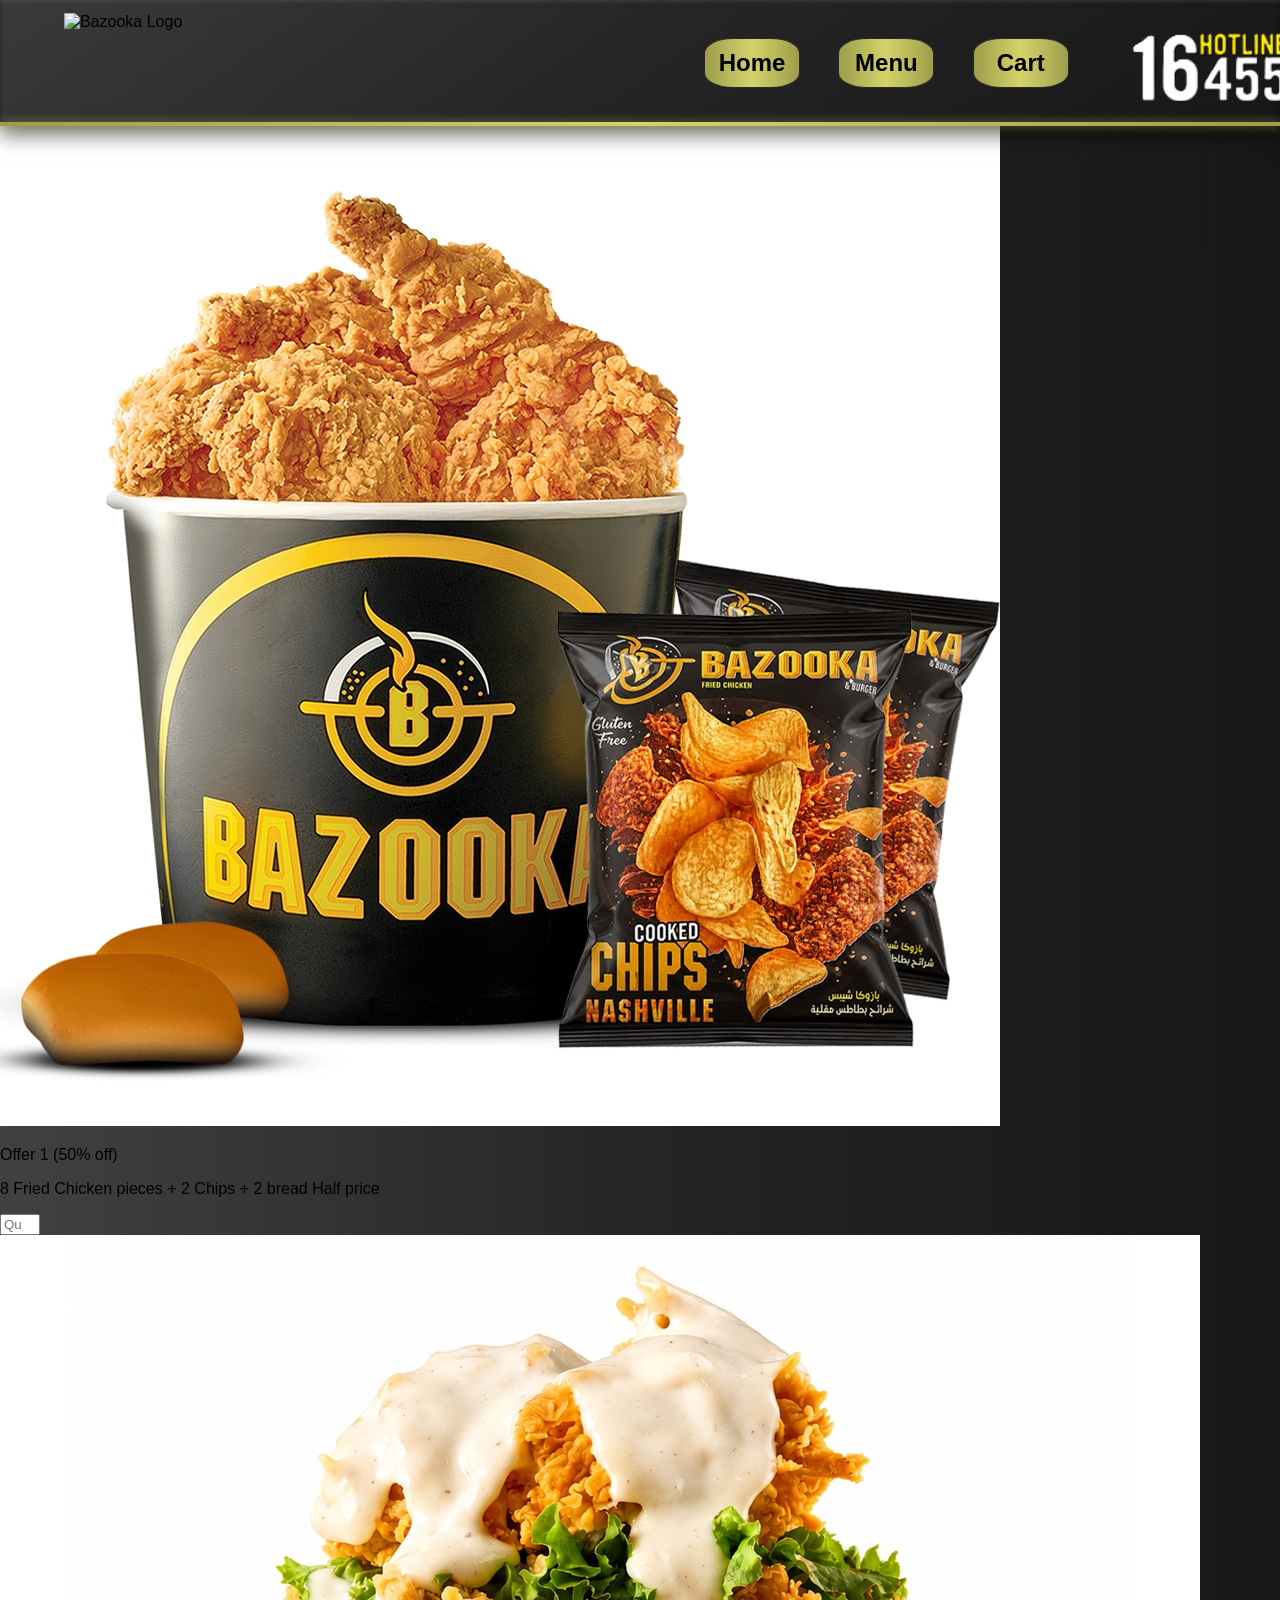
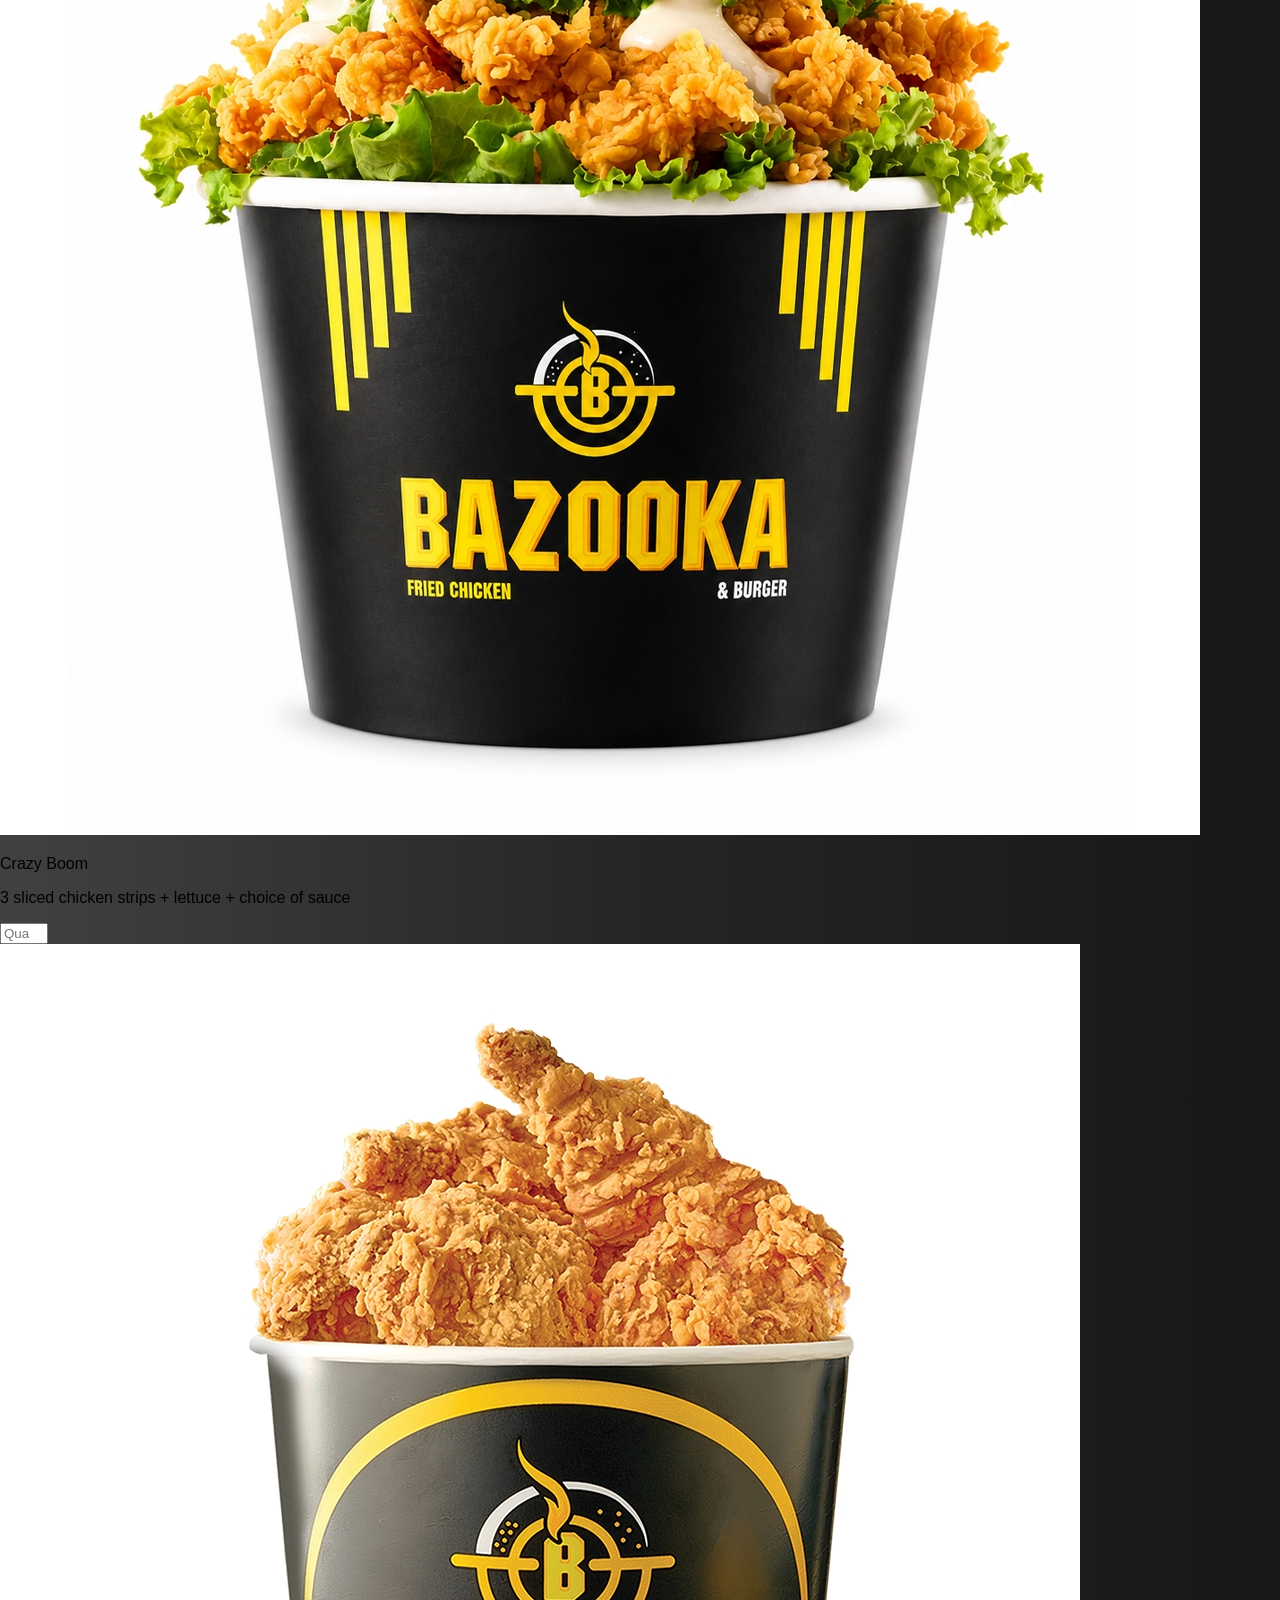
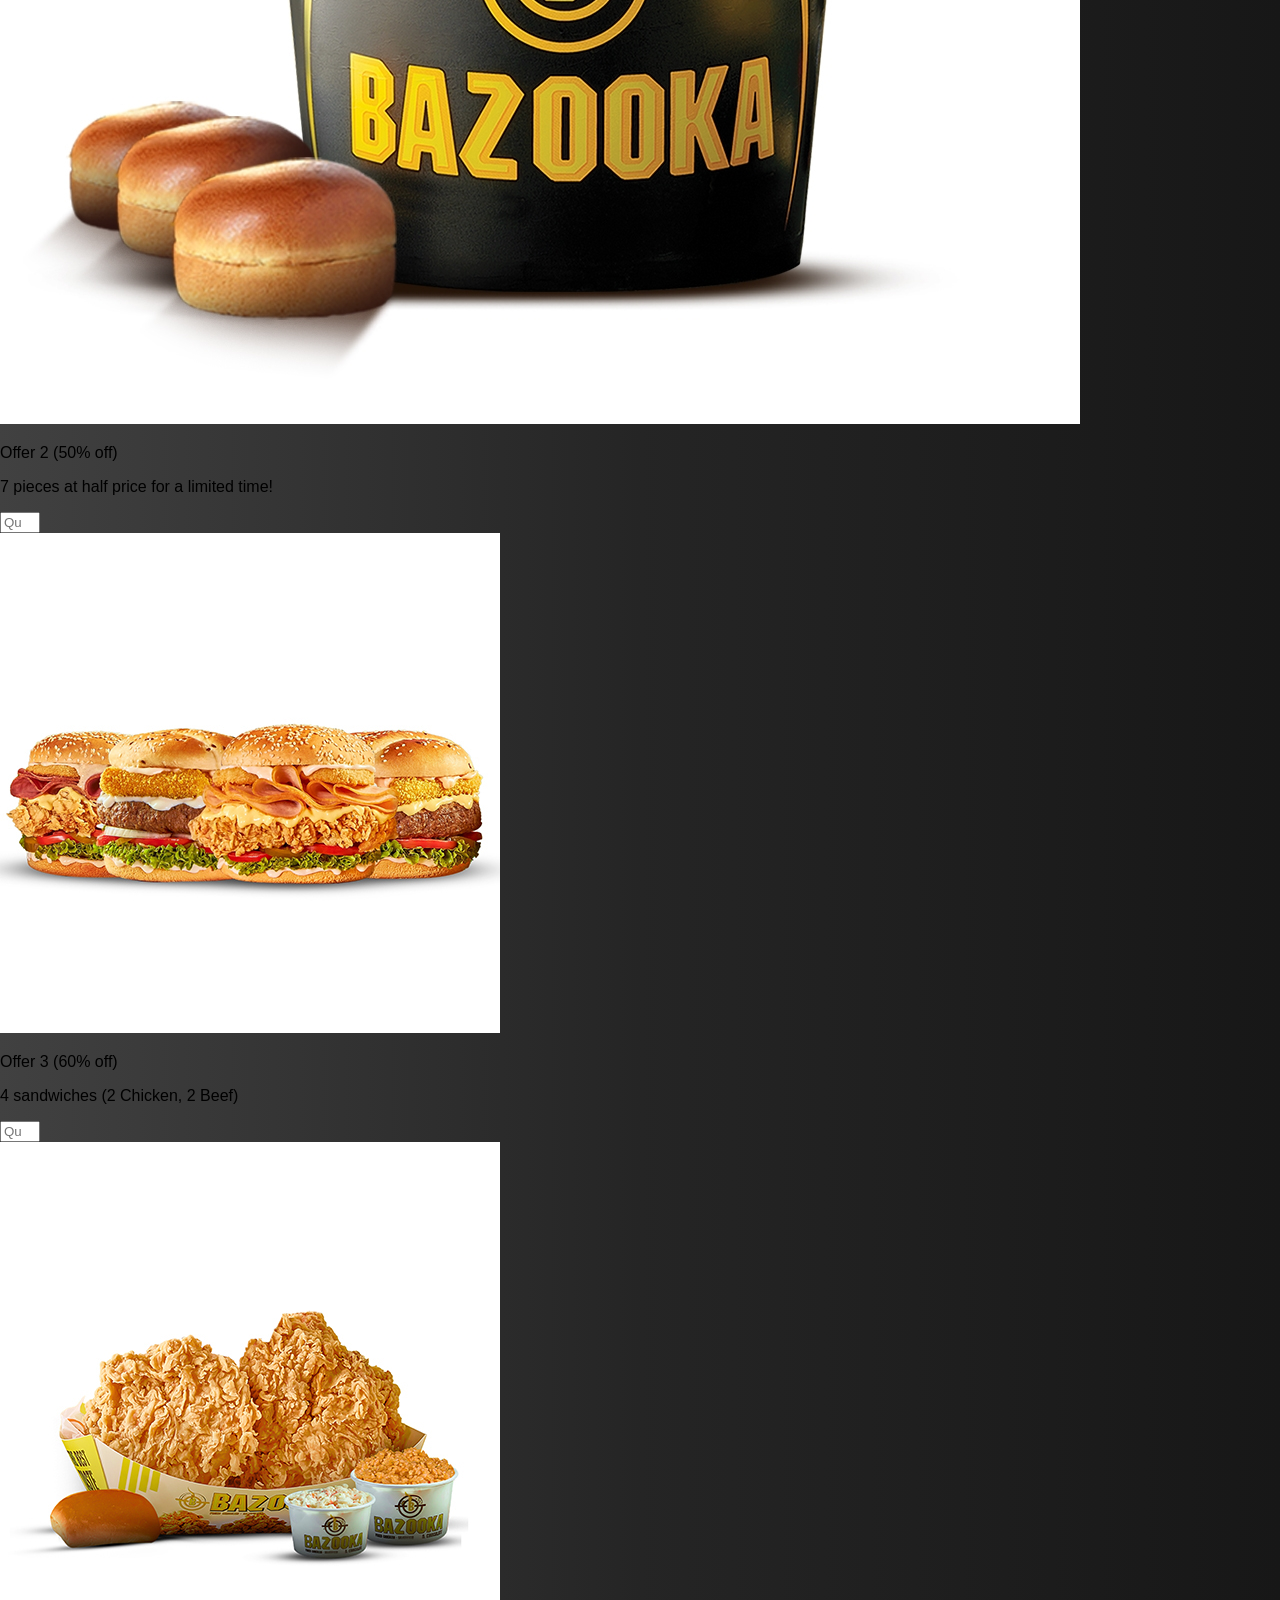
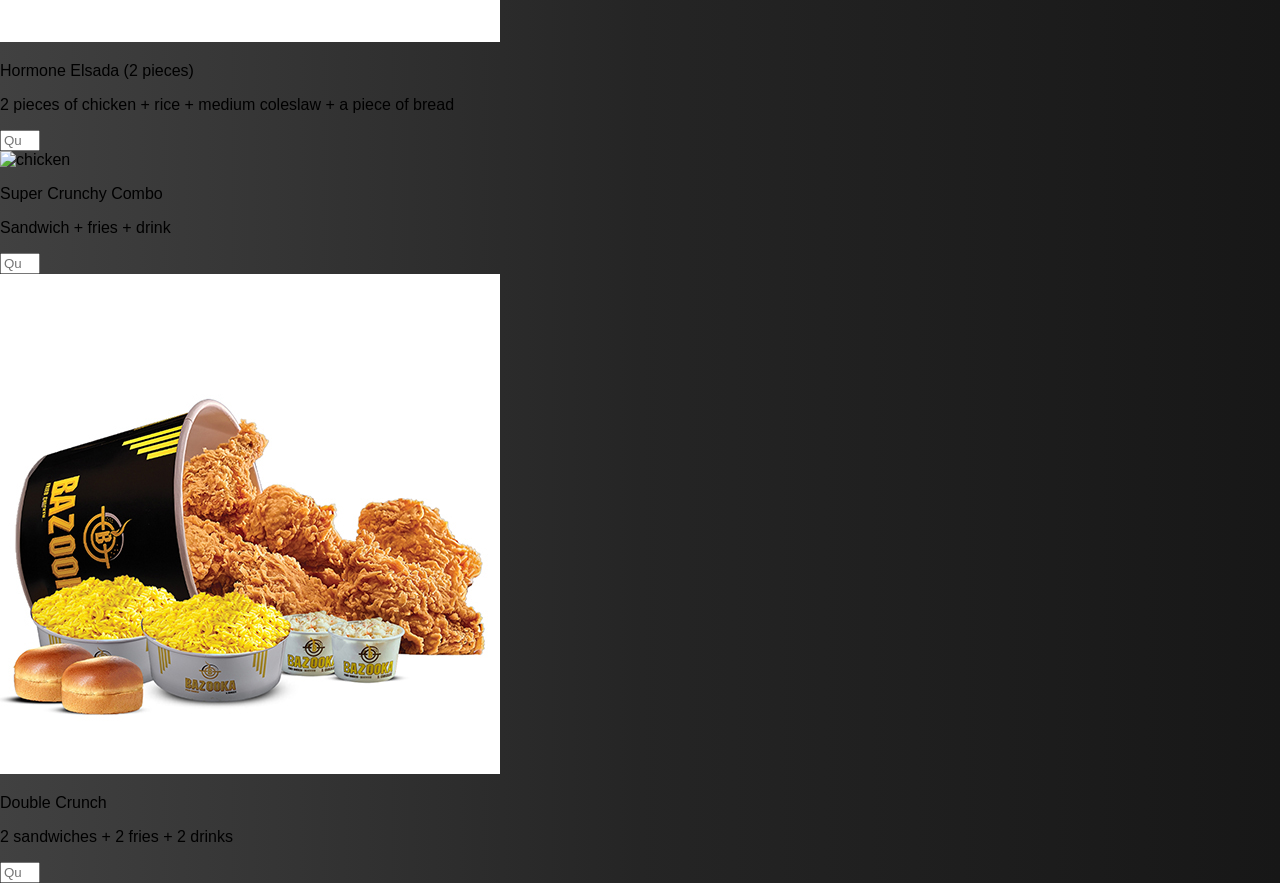
==== menu.html @ f692f999 "making the menu page" ====
<!DOCTYPE html>
<html lang="en">
<head>
    <meta charset="UTF-8">
    <meta name="viewport" content="width=device-width, initial-scale=1.0">
    <title>Bazooka Menu</title>
    <link rel="stylesheet" href="menu.css">
    <link rel="icon" href="https://www.bazookaegy.com/public/uploads/resturantes/s_1718142990908701.png">
</head>
<body>
    <header>
        <img src="https://www.bazookaegy.com/public/uploads/resturantes/s_1696848769358054.png" class="logo" alt="Bazooka Logo">
        <div class="nav-links">
            <button class="nav-button" onclick="window.location.href='index.html'">Home</button>
            <button class="nav-button" onclick="window.open('menu.html', '_blank')">Menu</button>
            <button class="nav-button">Cart</button>
            <img src="assets/hotline.png" class="cart-icon" alt="Cart Icon" class="hotline">
        </div>
    </header>
    <form action="">
        <div>
        <div class="card1">
            <img src="assets/meal 1.jpeg" alt="chicken" class="img1">
            <div class="text1">
                <p>Offer 1 (50% off)</p>
                <p class="p1">8 Fried Chicken pieces + 2 Chips + 2 bread Half price</p>
                <input type="number" placeholder="Quantity" min="0" max="5" class="input1">
            </div>
        </div>
        <div class="card2">
            <img src="assets/meal 2.jpeg" alt="chicken" class="img2">
            <div class="text2">
                <p>Crazy Boom</p>
                <p class="p2">3 sliced ​​chicken strips + lettuce + choice of sauce</p>
                <input type="number" placeholder="Quantity" min="0" max="10" class="input2">
            </div>
        </div>
        <div class="card3">
            <img src="assets/meal 3.jpeg" alt="chicken" class="img3">
            <div class="text3">
                <p>Offer 2 (50% off)</p>
                <p class="p3">7 pieces at half price for a limited time!</p>
                <input type="number" placeholder="Quantity" min="0" max="5" class="input3">
            </div>
        </div>
        <div class="card4">
            <img src="assets/meal4.jpg" alt="chicken" class="img4">
            <div class="text4">
                <p>Offer 3 (60% off)</p>
                <p class="p4">4 sandwiches (2 Chicken, 2 Beef)</p>
                <input type="number" placeholder="Quantity" min="0" max="5" class="input4">
            </div>
        </div>
        <div class="card5">
            <img src="assets/meal5.jpg" alt="chicken" class="img5">
            <div class="text5">
                <p>Hormone Elsada (2 pieces)</p>
                <p class="p5">2 pieces of chicken + rice + medium coleslaw + a piece of bread</p>
                <input type="number" placeholder="Quantity" min="0" max="5" class="input5">
            </div>
        </div>
        <div class="card6">
            <img src="assets/meal6.jpg" alt="chicken" class="img6">
            <div class="text6">
                <p>Super Crunchy Combo</p>
                <p class="p6">Sandwich + fries + drink</p>
                <input type="number" placeholder="Quantity" min="0" max="5" class="input6">
            </div>
        </div>
        <div class="card7">
            <img src="assets/meal7.jpeg" alt="chicken" class="img7">
            <div class="text7">
                <p>Double Crunch</p>
                <p class="p7">2 sandwiches + 2 fries + 2 drinks</p>
                <input type="number" placeholder="Quantity" min="0" max="5" class="input7">
            </div>
        </div>
        <div class="card8"></div>
        <div class="card9"></div>
        <div class="card10"></div>
    </div>
    </form>
</body>
</html>
---- menu.css ----
html, body{
    margin: 0;
    background: linear-gradient(90deg,#414141,#252525,#171717);
    height: 100%;
    font-family: "Chess Sans", sans-serif;
}

header {
    position: relative;
    display: flex;
    align-items: center;
    height: 14vh;
    width: 100%;
    background: linear-gradient(145deg,#3a3a3a,#252525,#171717);
    box-shadow: 0 8px 20px rgba(0, 0, 0, 0.6), inset 0 2px 2px rgba(255, 255, 255, 0.08), inset 0 -3px 4px rgba(0, 0, 0, 0.5);
}

header::after {
    content: "";
    position: absolute;
    bottom: 0;
    left: 0;
    width: 100%;
    height: 4px;
    background: linear-gradient(90deg,#9e9d4b,#d4d36a,#9e9d4b);
    box-shadow: 0 0 10px rgba(158, 157, 75, 0.8);
}

.nav-links{
    display: flex;
    padding-right: 30%;
    gap: 20%;
    margin-left: auto; 
    height: 80%;
    width: 15%;
}

.logo{
    padding-left: 5%;
    height: 80%;
    width: 20%;
}

.nav-button{
    background: linear-gradient(90deg,#9e9d4b,#d4d36a,#9e9d4b);
    color: rgb(0, 0, 0);
    border: 1px solid #2a2a2a;
    cursor: pointer;
    font-size: 150%;
    border-radius: 30%;
    flex: none;
    height: 50%;
    width: 50%;
    align-self: center;
    font-size: 1.5rem;
    font-weight: bold;
}

.nav-button:active{
    background: linear-gradient(90deg,#5f5e2f,#888743,#9e9d4b);
}

.hotline{
    height: 50%;
    width: 10%;
    align-self: center;
}
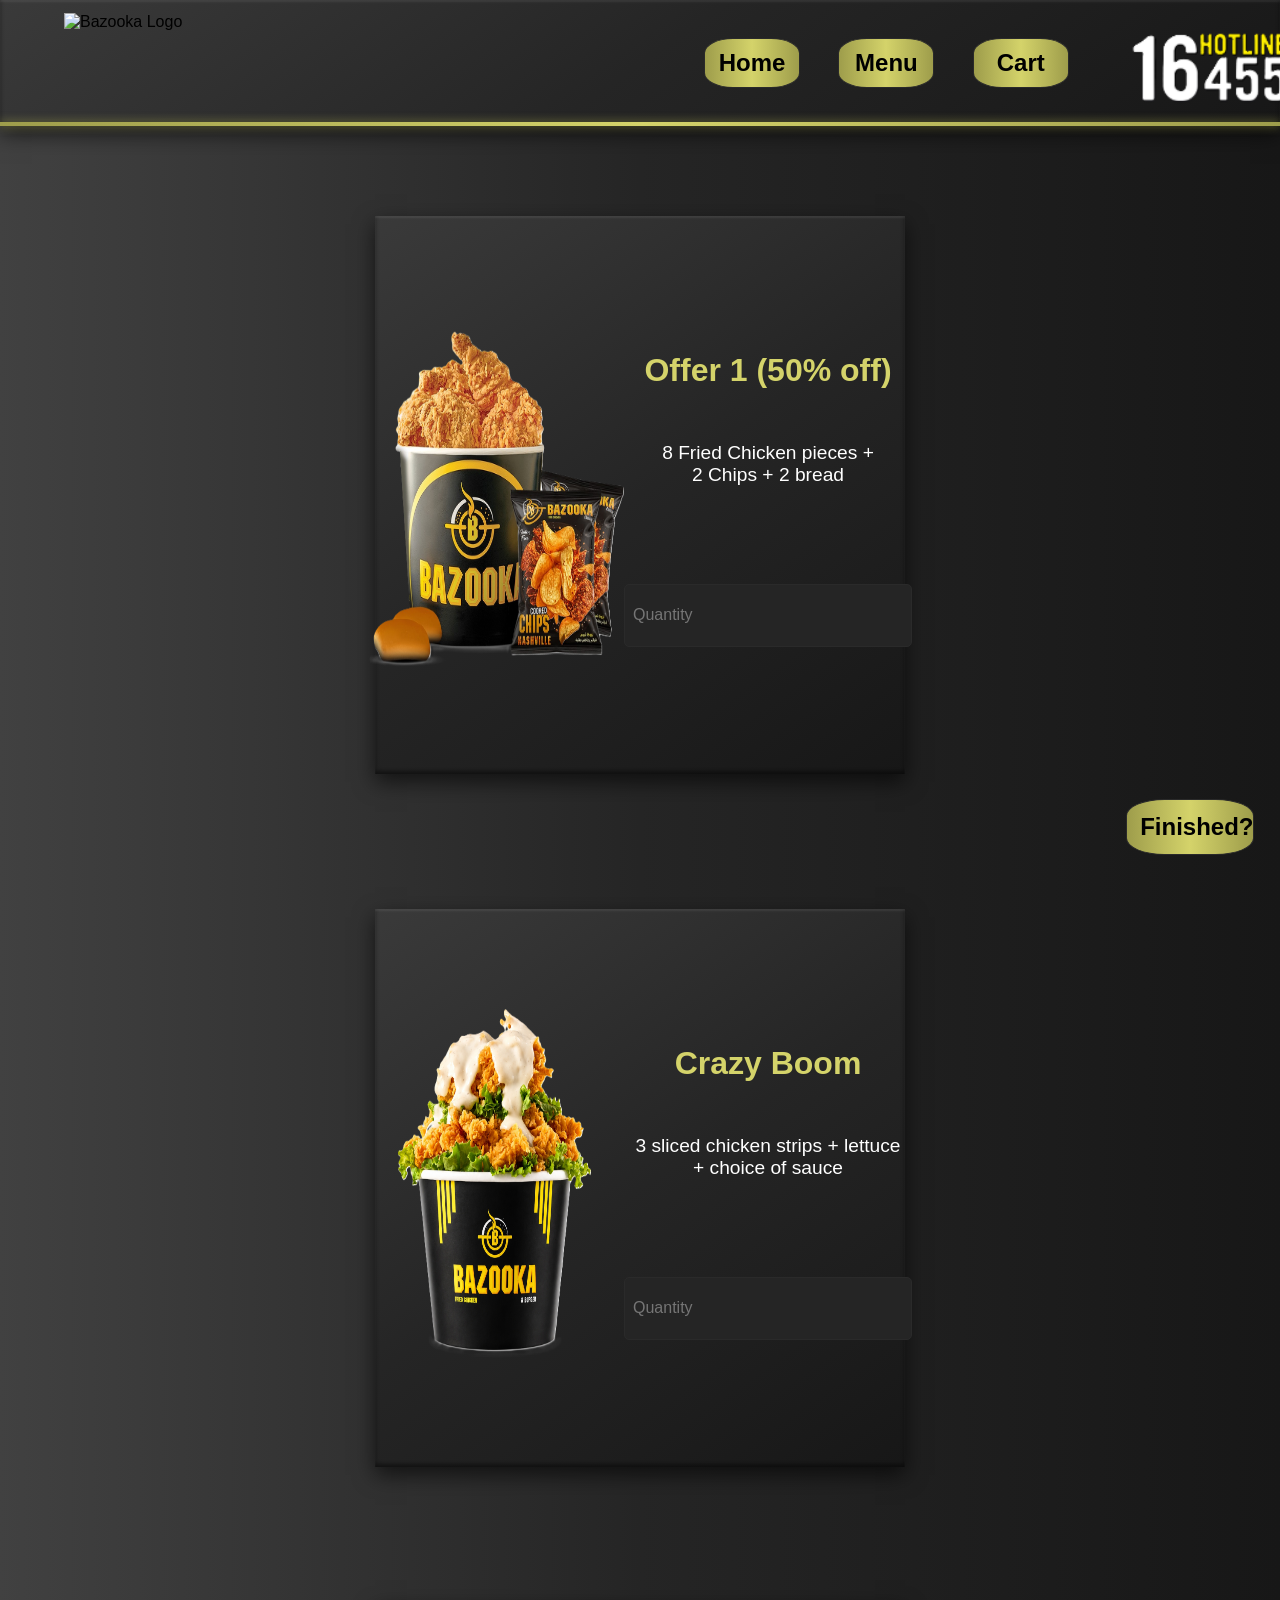
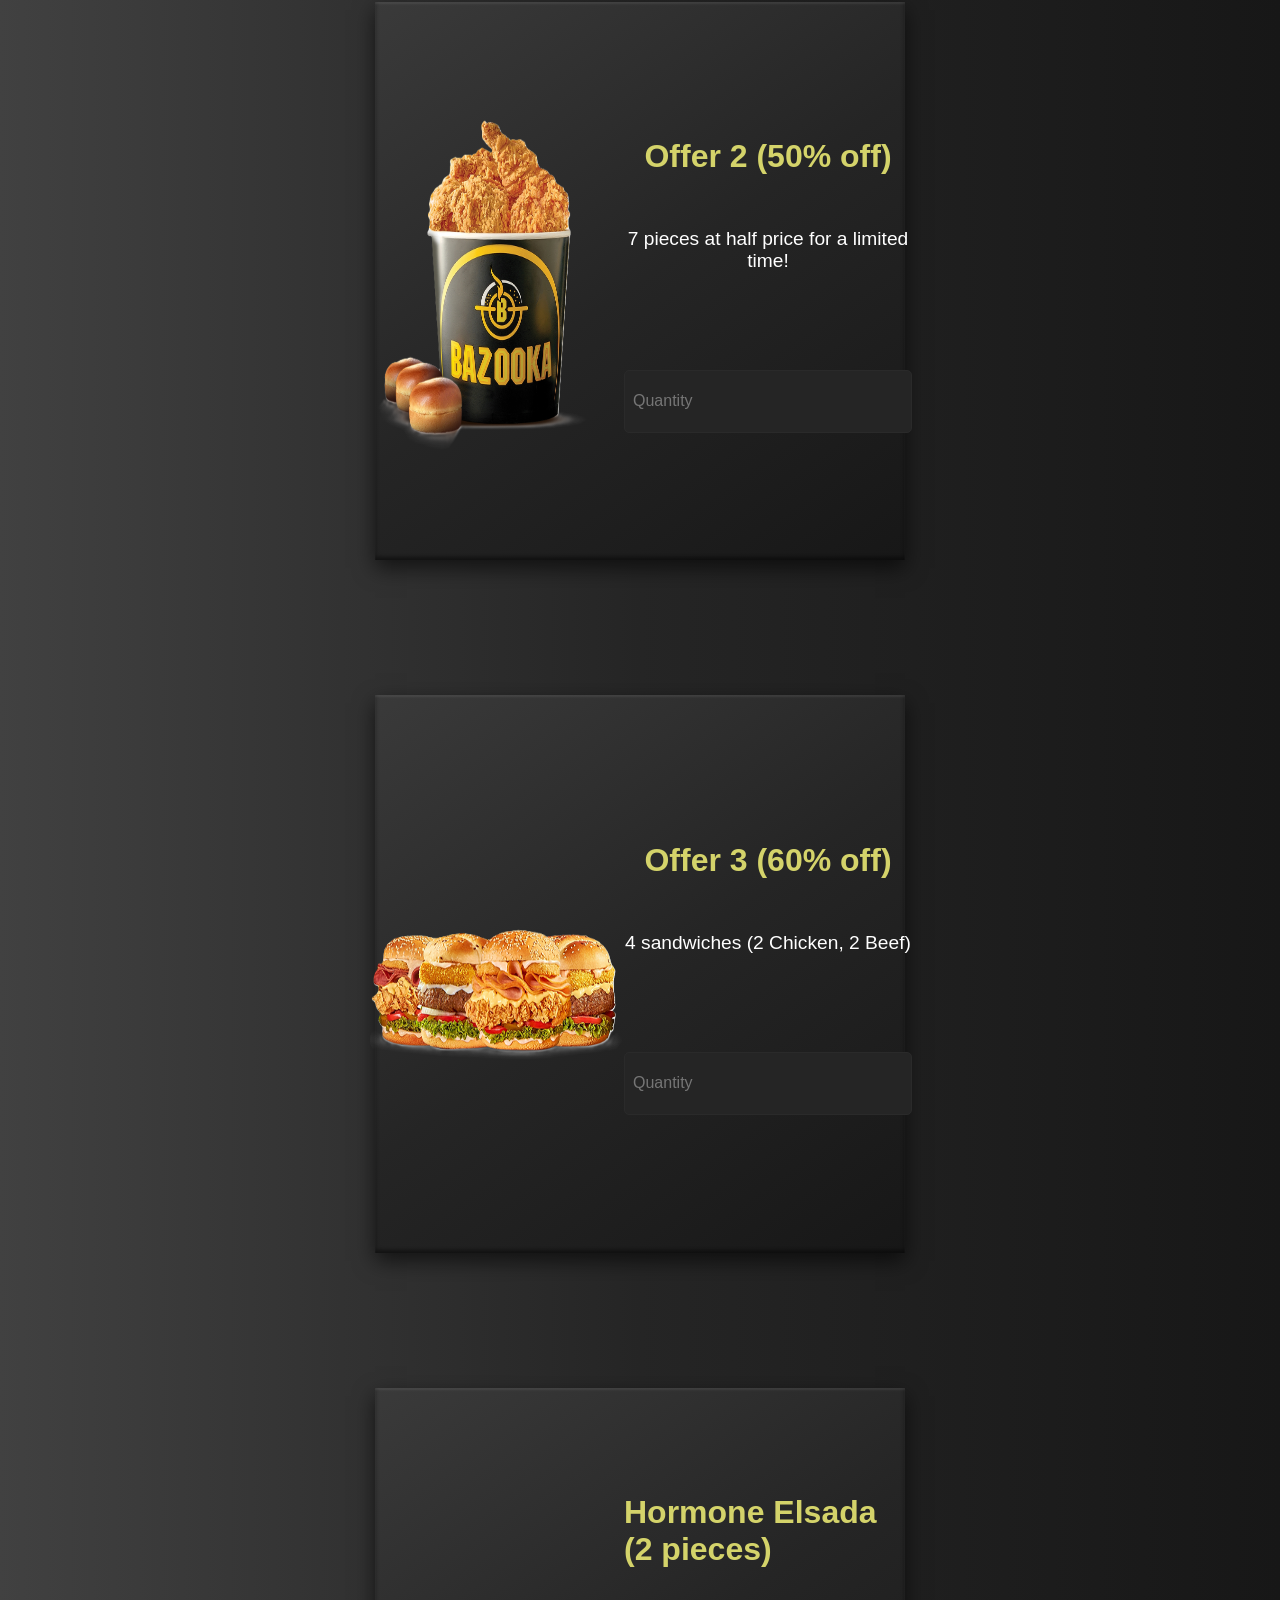
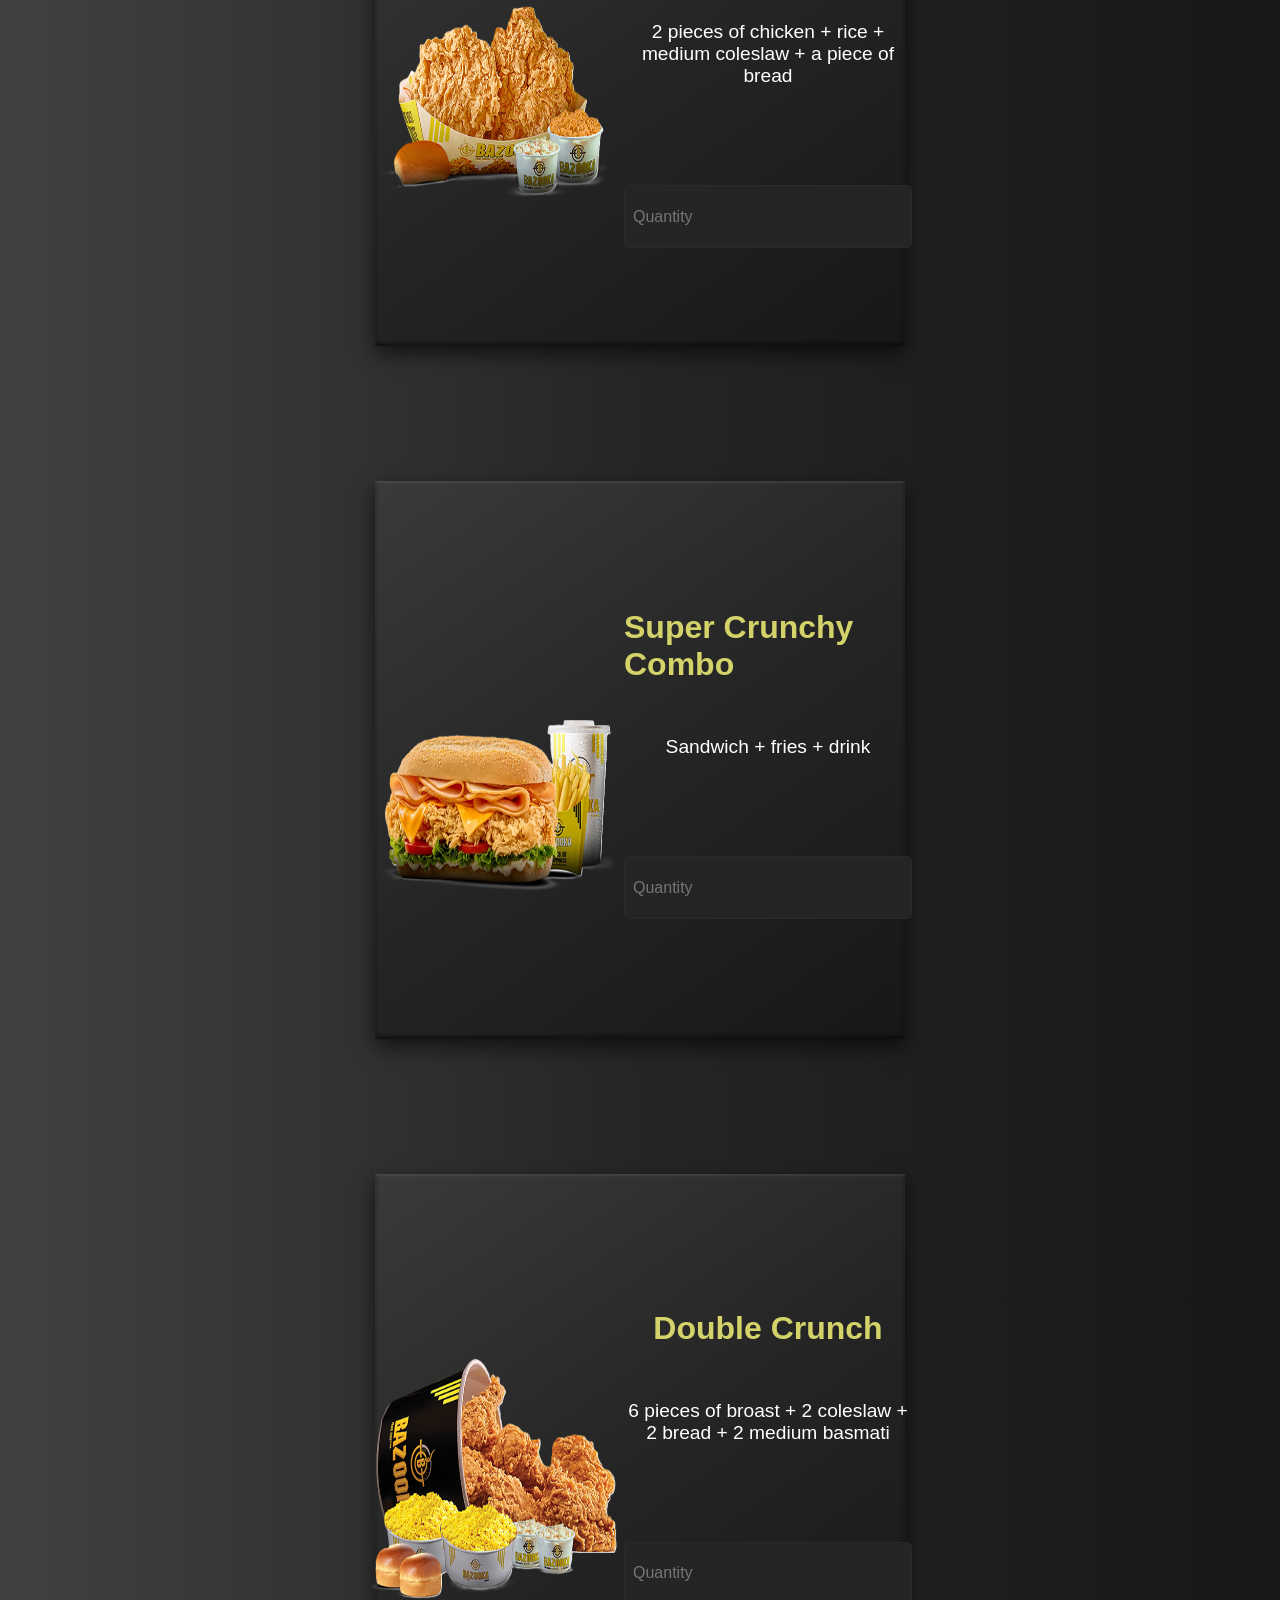
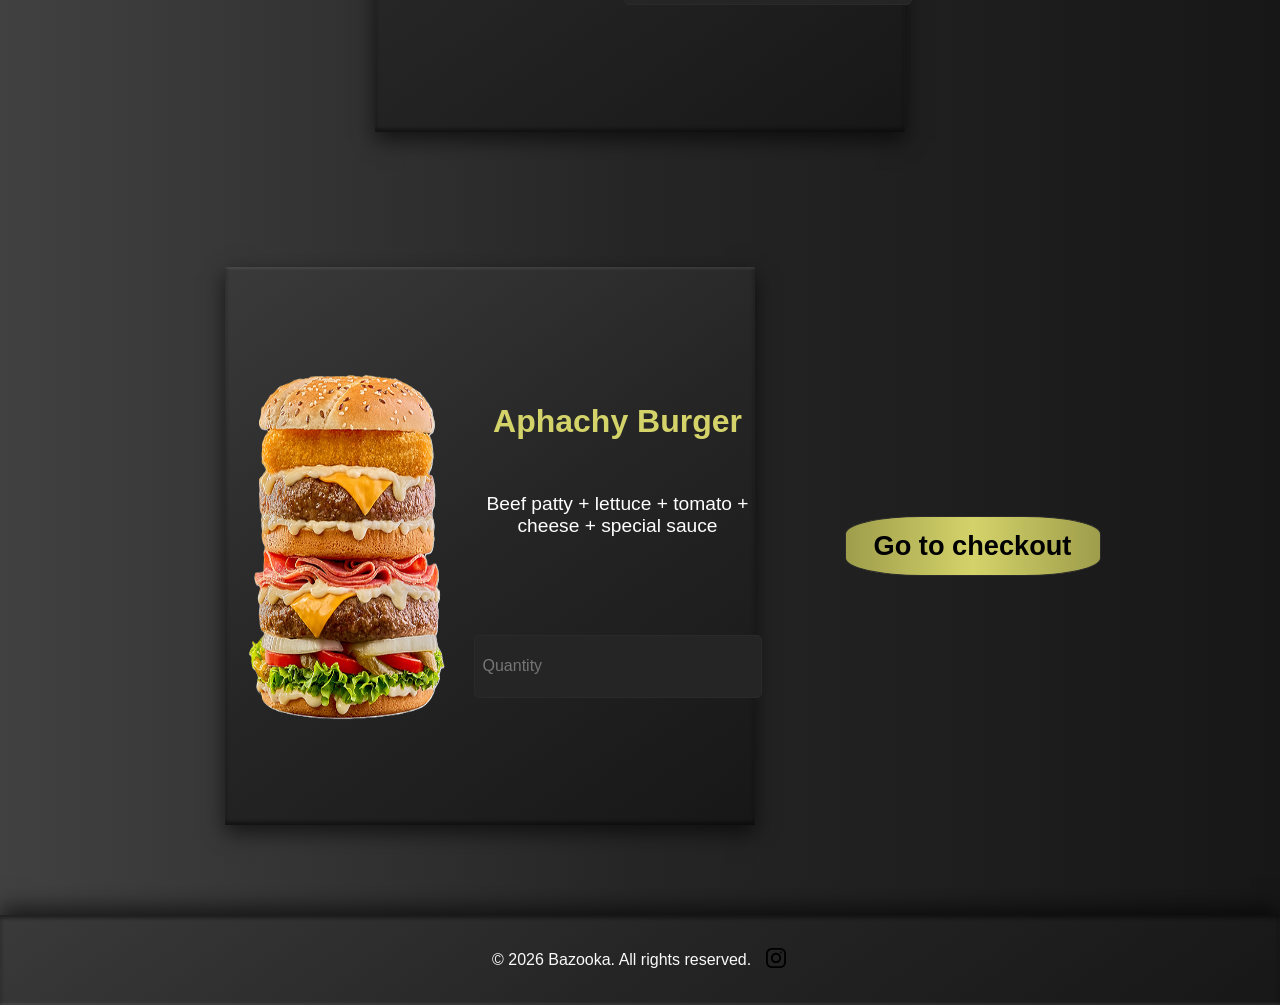
==== commit 5b0b2393: "finishing the menu page" ====
--- a/menu.html
+++ b/menu.html
@@ -18,67 +18,96 @@
         </div>
     </header>
     <form action="">
-        <div>
+        <div class="menu">
         <div class="card1">
-            <img src="assets/meal 1.jpeg" alt="chicken" class="img1">
+            <img src="assets/meal 1.png" alt="chicken" class="img1">
             <div class="text1">
-                <p>Offer 1 (50% off)</p>
-                <p class="p1">8 Fried Chicken pieces + 2 Chips + 2 bread Half price</p>
+                <p class="h1">Offer 1 (50% off)</p>
+                <p class="p1">8 Fried Chicken pieces + <br> 2 Chips + 2 bread</p>
                 <input type="number" placeholder="Quantity" min="0" max="5" class="input1">
             </div>
         </div>
         <div class="card2">
-            <img src="assets/meal 2.jpeg" alt="chicken" class="img2">
+            <img src="assets/meal 2.png" alt="chicken" class="img2">
             <div class="text2">
-                <p>Crazy Boom</p>
-                <p class="p2">3 sliced ​​chicken strips + lettuce + choice of sauce</p>
+                <p class="h2">Crazy Boom</p>
+                <p class="p2">3 sliced ​​chicken strips + lettuce <br> + choice of sauce</p>
                 <input type="number" placeholder="Quantity" min="0" max="10" class="input2">
             </div>
         </div>
         <div class="card3">
-            <img src="assets/meal 3.jpeg" alt="chicken" class="img3">
+            <img src="assets/meal 3.png" alt="chicken" class="img3">
             <div class="text3">
-                <p>Offer 2 (50% off)</p>
+                <p class="h3">Offer 2 (50% off)</p>
                 <p class="p3">7 pieces at half price for a limited time!</p>
                 <input type="number" placeholder="Quantity" min="0" max="5" class="input3">
             </div>
         </div>
         <div class="card4">
-            <img src="assets/meal4.jpg" alt="chicken" class="img4">
+            <img src="assets/meal4.png" alt="chicken" class="img4">
             <div class="text4">
-                <p>Offer 3 (60% off)</p>
+                <p class="h4">Offer 3 (60% off)</p>
                 <p class="p4">4 sandwiches (2 Chicken, 2 Beef)</p>
                 <input type="number" placeholder="Quantity" min="0" max="5" class="input4">
             </div>
         </div>
         <div class="card5">
-            <img src="assets/meal5.jpg" alt="chicken" class="img5">
+            <img src="assets/meal5.png" alt="chicken" class="img5">
             <div class="text5">
-                <p>Hormone Elsada (2 pieces)</p>
+                <p class="h5">Hormone Elsada (2 pieces)</p>
                 <p class="p5">2 pieces of chicken + rice + medium coleslaw + a piece of bread</p>
-                <input type="number" placeholder="Quantity" min="0" max="5" class="input5">
+                <input type="number" placeholder="Quantity" min="0" max="10" class="input5">
             </div>
         </div>
         <div class="card6">
-            <img src="assets/meal6.jpg" alt="chicken" class="img6">
+            <img src="assets/meal 6.png" alt="chicken" class="img6">
             <div class="text6">
-                <p>Super Crunchy Combo</p>
+                <p class="h6">Super Crunchy Combo</p>
                 <p class="p6">Sandwich + fries + drink</p>
-                <input type="number" placeholder="Quantity" min="0" max="5" class="input6">
+                <input type="number" placeholder="Quantity" min="0" max="10" class="input6">
             </div>
         </div>
         <div class="card7">
-            <img src="assets/meal7.jpeg" alt="chicken" class="img7">
+            <img src="assets/meal7.png" alt="chicken" class="img7">
             <div class="text7">
-                <p>Double Crunch</p>
-                <p class="p7">2 sandwiches + 2 fries + 2 drinks</p>
-                <input type="number" placeholder="Quantity" min="0" max="5" class="input7">
+                <p class="h7">Double Crunch</p>
+                <p class="p7">6 pieces of broast + 2 coleslaw + 2 bread + 2 medium basmati</p>
+                <input type="number" placeholder="Quantity" min="0" max="10" class="input7">
             </div>
         </div>
-        <div class="card8"></div>
-        <div class="card9"></div>
-        <div class="card10"></div>
-    </div>
+        <div class="card8">
+            <img src="assets/meal8.png" alt="chicken" class="img8">
+            <div class="text8">
+                <p class="h8">Aphachy Burger</p>
+                <p class="p8">Beef patty + lettuce + tomato + cheese + special sauce</p>
+                <input type="number" placeholder="Quantity" min="0" max="10" class="input8">
+            </div> 
+        </div>
+        <button type="button" class="cart-button" onclick="window.location.href='#checkout-button'">Finished?</button>
+        <button type="submit" class="checkout-button" onclick="addToCart()" id="checkout-button">Go to checkout</button>
     </form>
+    <footer class="footer">
+        <p class="rights">© 2026 Bazooka. All rights reserved.</p>
+            <a href="https://www.instagram.com/bazookaegy" target="_blank" rel="noopener noreferrer" aria-label="Bazooka on Instagram">
+                <svg class="instagram" width="24" height="24" viewBox="0 0 24 24" data-glyph="logo-instagram" aria-hidden="true" xmlns="http://www.w3.org/2000/svg">
+                    <path d="M12 22C9.3 22 8.93 22 7.87 21.93C6.8 21.9 6.1 21.73 5.44 21.46C4.81 21.23 4.24 20.86 3.67 20.33C3.14 19.76 2.77 19.2 2.54 
+                    18.56C2.27 17.89 2.11 17.19 2.07 16.13C2 15.06 2 14.7 2 12C2 9.3 2 8.93 2.07 7.87C2.1 6.8 2.27 6.1 2.54 5.44C2.77 4.81 3.14 4.24 3.67 
+                    3.67C4.24 3.14 4.8 2.77 5.44 2.54C6.11 2.27 6.81 2.11 7.87 2.07C8.94 2 9.3 2 12 2C14.7 2 15.07 2 16.13 2.07C17.2 2.1 17.9 2.27 18.56 
+                    2.54C19.19 2.77 19.76 3.14 20.33 3.67C20.86 4.24 21.23 4.8 21.46 5.44C21.73 6.11 21.89 6.81 21.93 7.87C22 8.94 22 9.3 22 12C22 14.7 22 
+                    15.07 21.93 16.13C21.9 17.2 21.73 17.9 21.46 18.56C21.23 19.19 20.86 19.76 20.33 20.33C19.76 20.86 19.2 21.23 18.56 21.46C17.89 21.73 
+                    17.19 21.89 16.13 21.93C15.06 22 14.7 22 12 22ZM12 20.2C14.67 20.2 15 20.2 16.03 20.13C17 20.1 17.53 19.93 17.9 19.8C18.37 19.6 18.7 
+                    19.4 19.03 19.03C19.4 18.7 19.6 18.36 19.8 17.9C19.93 17.53 20.1 17 20.13 16.03C20.2 15 20.2 14.66 20.2 12C20.2 9.33 20.2 9 20.13 
+                    7.97C20.1 7 19.93 6.47 19.8 6.1C19.6 5.63 19.4 5.3 19.03 4.97C18.7 4.6 18.36 4.4 17.9 4.2C17.53 4.07 17 3.9 16.03 3.87C15 3.8 14.66 3.8 
+                    12 3.8C9.33 3.8 9 3.8 7.97 3.87C7 3.9 6.47 4.07 6.1 4.2C5.63 4.4 5.3 4.6 4.97 4.97C4.6 5.3 4.4 5.64 4.2 6.1C4.07 6.47 3.9 7 3.87 7.97C3.8 
+                    9 3.8 9.34 3.8 12C3.8 14.67 3.8 15 3.87 16.03C3.9 17 4.07 17.53 4.2 17.9C4.4 18.37 4.6 18.7 4.97 19.03C5.3 19.4 5.64 19.6 6.1 19.8C6.47 
+                    19.93 7 20.1 7.97 20.13C9 20.2 9.34 20.2 12 20.2ZM12 17.13C9.17 17.13 6.87 14.83 6.87 12C6.87 9.17 9.17 6.87 12 6.87C14.83 6.87 17.13 9.17 
+                    17.13 12C17.13 14.83 14.83 17.13 12 17.13ZM12 15.33C13.83 15.33 15.33 13.83 15.33 12C15.33 10.17 13.83 8.67 12 8.67C10.17 8.67 8.67 10.17 
+                    8.67 12C8.67 13.83 10.17 15.33 12 15.33ZM17.33 7.87C16.66 7.87 16.13 7.34 16.13 6.67C16.13 6 16.66 5.47 17.33 5.47C18 5.47 18.53 6 18.53 
+                    .6.67C18.53 7.34 18 7.87 17.33 7.87Z">
+                </path>
+                </svg>
+            </a>
+        </span>
+    </footer>
 </body>
 </html>
--- a/menu.css
+++ b/menu.css
@@ -3,6 +3,7 @@
     background: linear-gradient(90deg,#414141,#252525,#171717);
     height: 100%;
     font-family: "Chess Sans", sans-serif;
+    scroll-behavior: smooth;
 }
 
 header {
@@ -65,3 +66,274 @@
     width: 10%;
     align-self: center;
 }
+
+.menu {
+    display: flex;
+    flex-wrap: wrap;
+    justify-content: center;
+    gap: 5vh;
+    padding-top: 5vh;
+}
+
+.card1{
+    position: relative;
+    display: flex;
+    align-items: center;
+    justify-content: center;
+    background: linear-gradient(145deg,#3a3a3a,#252525,#171717);
+    box-shadow: 0 8px 20px rgba(0, 0, 0, 0.6), inset 0 2px 2px rgba(255, 255, 255, 0.08), inset 0 -3px 4px rgba(0, 0, 0, 0.5);
+    height: 60vh;
+    width: 40%;
+    padding: 1vh;
+    margin: 5vh;
+}
+
+.img1{
+    width: 50%;
+    height: 70%;
+}
+
+.h1{
+    font-size: 2rem;
+    font-weight: bold;
+    color: #d4d36a;
+    margin: 0.5rem 0;
+    display: flex;
+    justify-content: center;
+    padding-bottom: 5vh;
+}  
+
+.p1{
+    font-size: 1.2rem;
+    color: #ffffff;
+    margin: 0.5rem 0;
+    display: flex;
+    justify-content: center;
+    text-align: center;
+    padding-bottom: 10vh;
+}
+
+.input1{
+    width: 20%;
+    height: 5vh;
+    font-size: 1rem;
+    padding: 0.5rem;
+    border-radius: 5px;
+    border: 1px solid #2a2a2a;
+    background-color: #252525;
+    color: #ffffff;
+    width: 30vh;
+}
+
+.card2{
+    position: relative;
+    display: flex;
+    align-items: center;
+    justify-content: center;
+    background: linear-gradient(145deg,#3a3a3a,#252525,#171717);
+    box-shadow: 0 8px 20px rgba(0, 0, 0, 0.6), inset 0 2px 2px rgba(255, 255, 255, 0.08), inset 0 -3px 4px rgba(0, 0, 0, 0.5);
+    height: 60vh;
+    width: 40%;
+    padding: 1vh;
+    margin: 5vh;
+}
+
+.img2{
+    width: 50%;
+    height: 70%;
+}
+
+.h2{
+    font-size: 2rem;
+    font-weight: bold;
+    color: #d4d36a;
+    margin: 0.5rem 0;
+    display: flex;
+    justify-content: center;
+    padding-bottom: 5vh;
+}  
+
+.p2{
+    font-size: 1.2rem;
+    color: #ffffff;
+    margin: 0.5rem 0;
+    display: flex;
+    justify-content: center;
+    text-align: center;
+    padding-bottom: 10vh;
+}
+
+.input2{
+    width: 20%;
+    height: 5vh;
+    font-size: 1rem;
+    padding: 0.5rem;
+    border-radius: 5px;
+    border: 1px solid #2a2a2a;
+    background-color: #252525;
+    color: #ffffff;
+    width: 30vh;
+}
+
+.card3{
+    position: relative;
+    display: flex;
+    align-items: center;
+    justify-content: center;
+    background: linear-gradient(145deg,#3a3a3a,#252525,#171717);
+    box-shadow: 0 8px 20px rgba(0, 0, 0, 0.6), inset 0 2px 2px rgba(255, 255, 255, 0.08), inset 0 -3px 4px rgba(0, 0, 0, 0.5);
+    height: 60vh;
+    width: 40%;
+    padding: 1vh;
+    margin: 5vh;
+}
+
+.img3{
+    width: 50%;
+    height: 70%;
+}
+
+.h3{
+    font-size: 2rem;
+    font-weight: bold;
+    color: #d4d36a;
+    margin: 0.5rem 0;
+    display: flex;
+    justify-content: center;
+    padding-bottom: 5vh;
+}  
+
+.p3{
+    font-size: 1.2rem;
+    color: #ffffff;
+    margin: 0.5rem 0;
+    display: flex;
+    justify-content: center;
+    text-align: center;
+    padding-bottom: 10vh;
+}
+
+.input3{
+    width: 20%;
+    height: 5vh;
+    font-size: 1rem;
+    padding: 0.5rem;
+    border-radius: 5px;
+    border: 1px solid #2a2a2a;
+    background-color: #252525;
+    color: #ffffff;
+    width: 30vh;
+}
+
+.card4, .card5, .card6, .card7, .card8{
+    position: relative;
+    display: flex;
+    align-items: center;
+    justify-content: center;
+    background: linear-gradient(145deg,#3a3a3a,#252525,#171717);
+    box-shadow: 0 8px 20px rgba(0, 0, 0, 0.6), inset 0 2px 2px rgba(255, 255, 255, 0.08), inset 0 -3px 4px rgba(0, 0, 0, 0.5);
+    height: 60vh;
+    width: 40%;
+    padding: 1vh;
+    margin: 5vh;
+}
+
+.img4, .img5, .img6, .img7, .img8{
+    width: 50%;
+    height: 70%;
+}
+
+.h4, .h5, .h6, .h7, .h8{
+    font-size: 2rem;
+    font-weight: bold;
+    color: #d4d36a;
+    margin: 0.5rem 0;
+    display: flex;
+    justify-content: center;
+    padding-bottom: 5vh;
+}  
+
+.p4, .p5, .p6, .p7, .p8{
+    font-size: 1.2rem;
+    color: #ffffff;
+    margin: 0.5rem 0;
+    display: flex;
+    justify-content: center;
+    text-align: center;
+    padding-bottom: 10vh;
+}
+
+.input4, .input5, .input6, .input7, .input8{
+    width: 20%;
+    height: 5vh;
+    font-size: 1rem;
+    padding: 0.5rem;
+    border-radius: 5px;
+    border: 1px solid #2a2a2a;
+    background-color: #252525;
+    color: #ffffff;
+    width: 30vh;
+}
+
+.cart-button{
+    background: linear-gradient(90deg,#9e9d4b,#d4d36a,#9e9d4b);
+    color: rgb(0, 0, 0);
+    border: 1px solid #2a2a2a;
+    cursor: pointer;
+    font-size: 150%;
+    border-radius: 30%;
+    padding: 1%;
+    align-self: center;
+    font-size: 1.5rem;
+    font-weight: bold;
+    width: 10%;
+    position: fixed;
+    bottom: 5%;
+    left: 88%;
+    z-index: 1000;
+}
+
+.cart-button:active{
+    background: linear-gradient(90deg,#5f5e2f,#888743,#9e9d4b);
+}
+
+.checkout-button{
+    background: linear-gradient(90deg,#9e9d4b,#d4d36a,#9e9d4b);
+    color: rgb(0, 0, 0);
+    border: 1px solid #2a2a2a;
+    cursor: pointer;
+    font-size: 150%;
+    border-radius: 30%;
+    padding: 1%;
+    align-self: center;
+    font-size: 1.7rem;
+    font-weight: bold;
+    width: 20%;
+    margin-top: 10%;
+    margin-bottom: 10%;
+}
+
+.checkout-button:active{
+    background: linear-gradient(90deg,#5f5e2f,#888743,#9e9d4b);
+}
+
+footer{
+    color: #fafafa;
+    position: relative;
+    display: flex;
+    align-items: center;
+    justify-content: center;
+    height: 10vh;
+    width: 100%;
+    background: linear-gradient(145deg,#3a3a3a,#252525,#171717);
+    box-shadow: 0 -8px 20px rgba(0, 0, 0, 0.6), inset 0 -2px 2px rgba(255, 255, 255, 0.08), inset 0 3px 4px rgba(0, 0, 0, 0.5);
+    gap: 1%;
+}
+
+.instagram:hover{
+    fill: #ff0000;
+}
+
+.rights:hover{
+    color: #6f6f6f;
+}
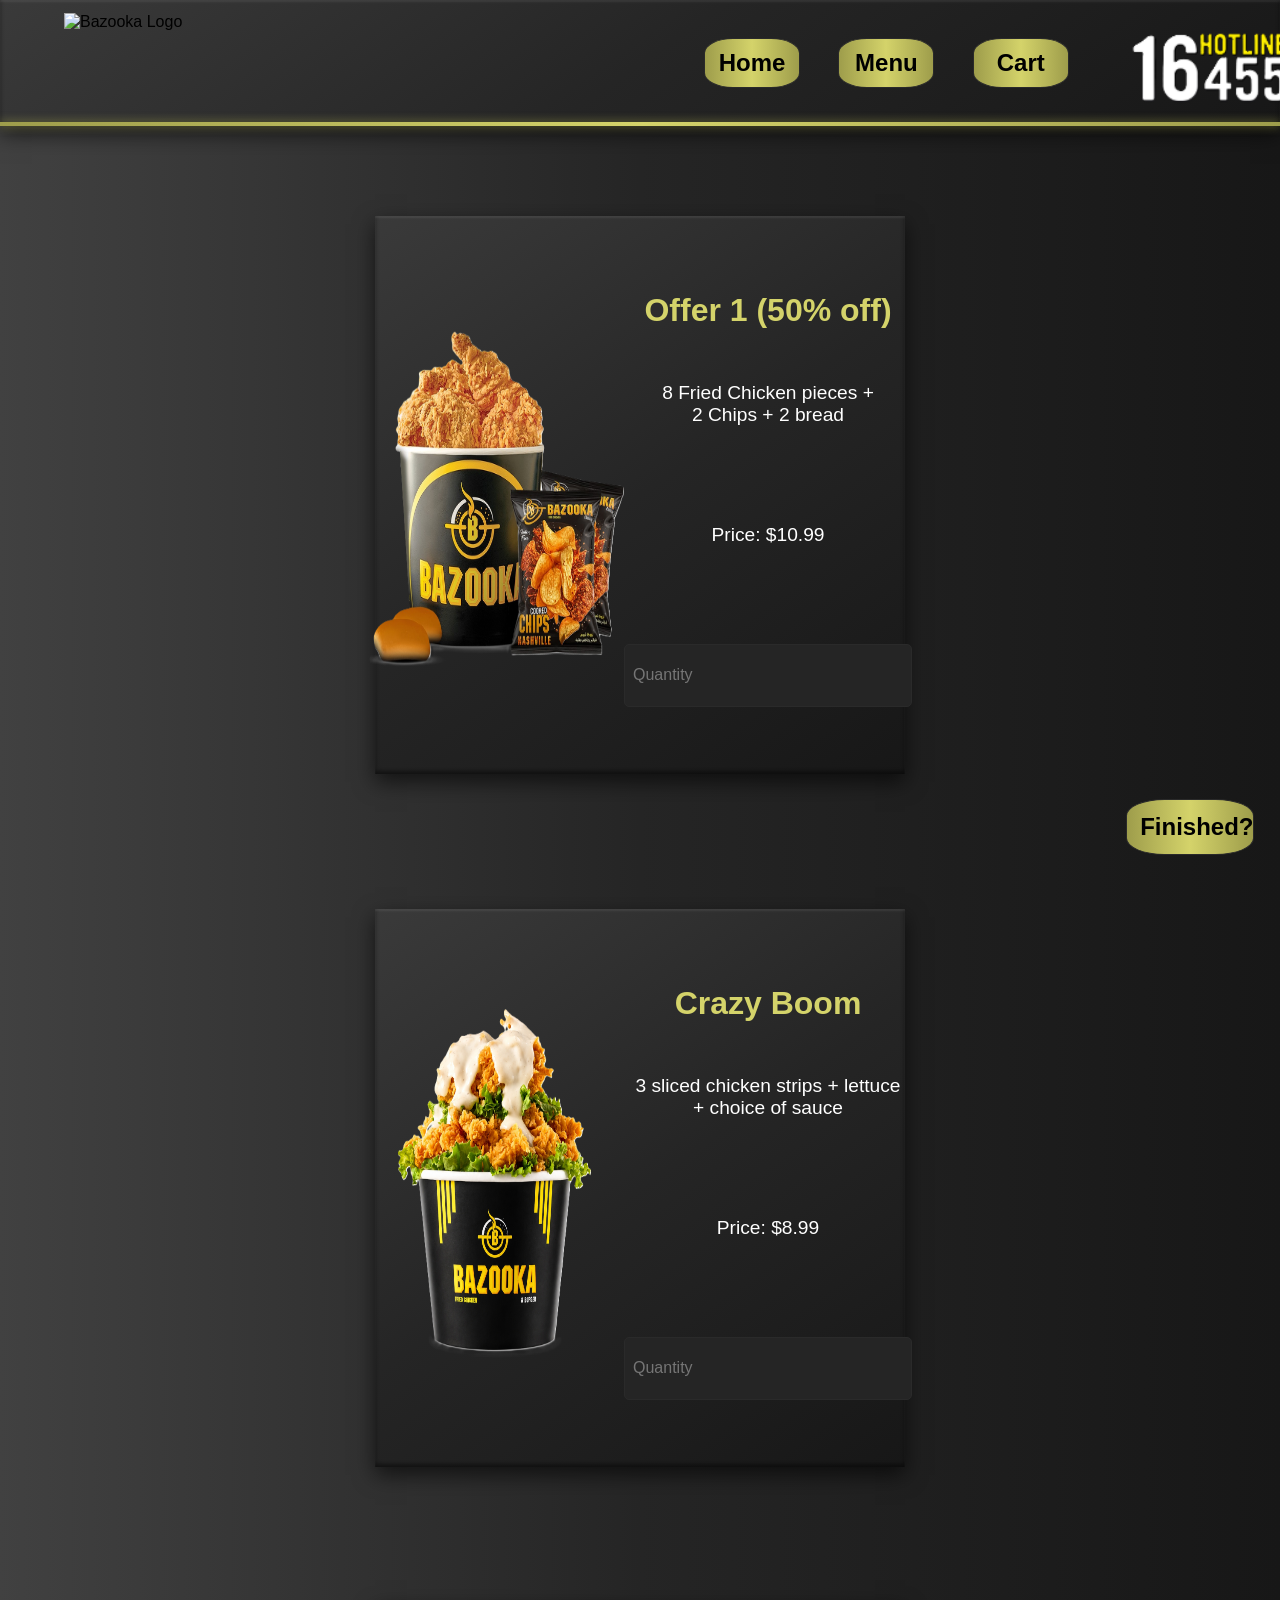
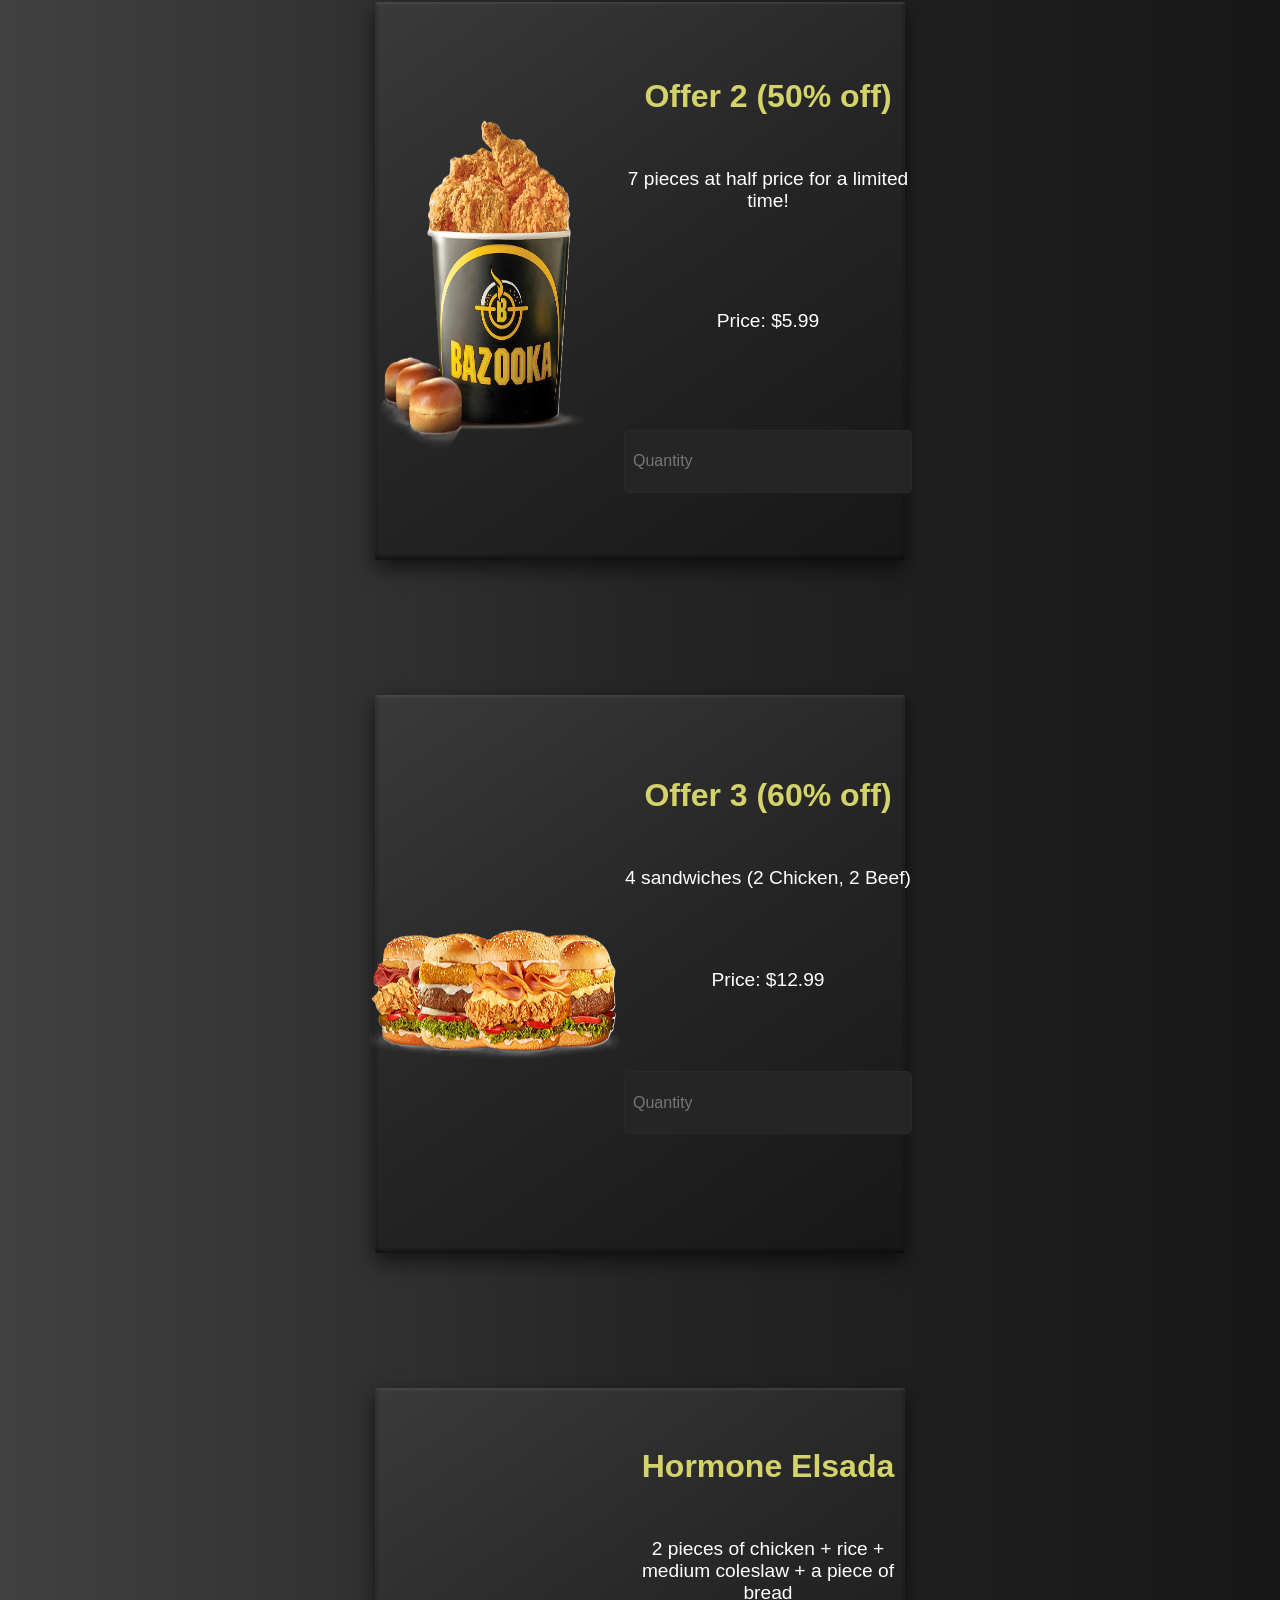
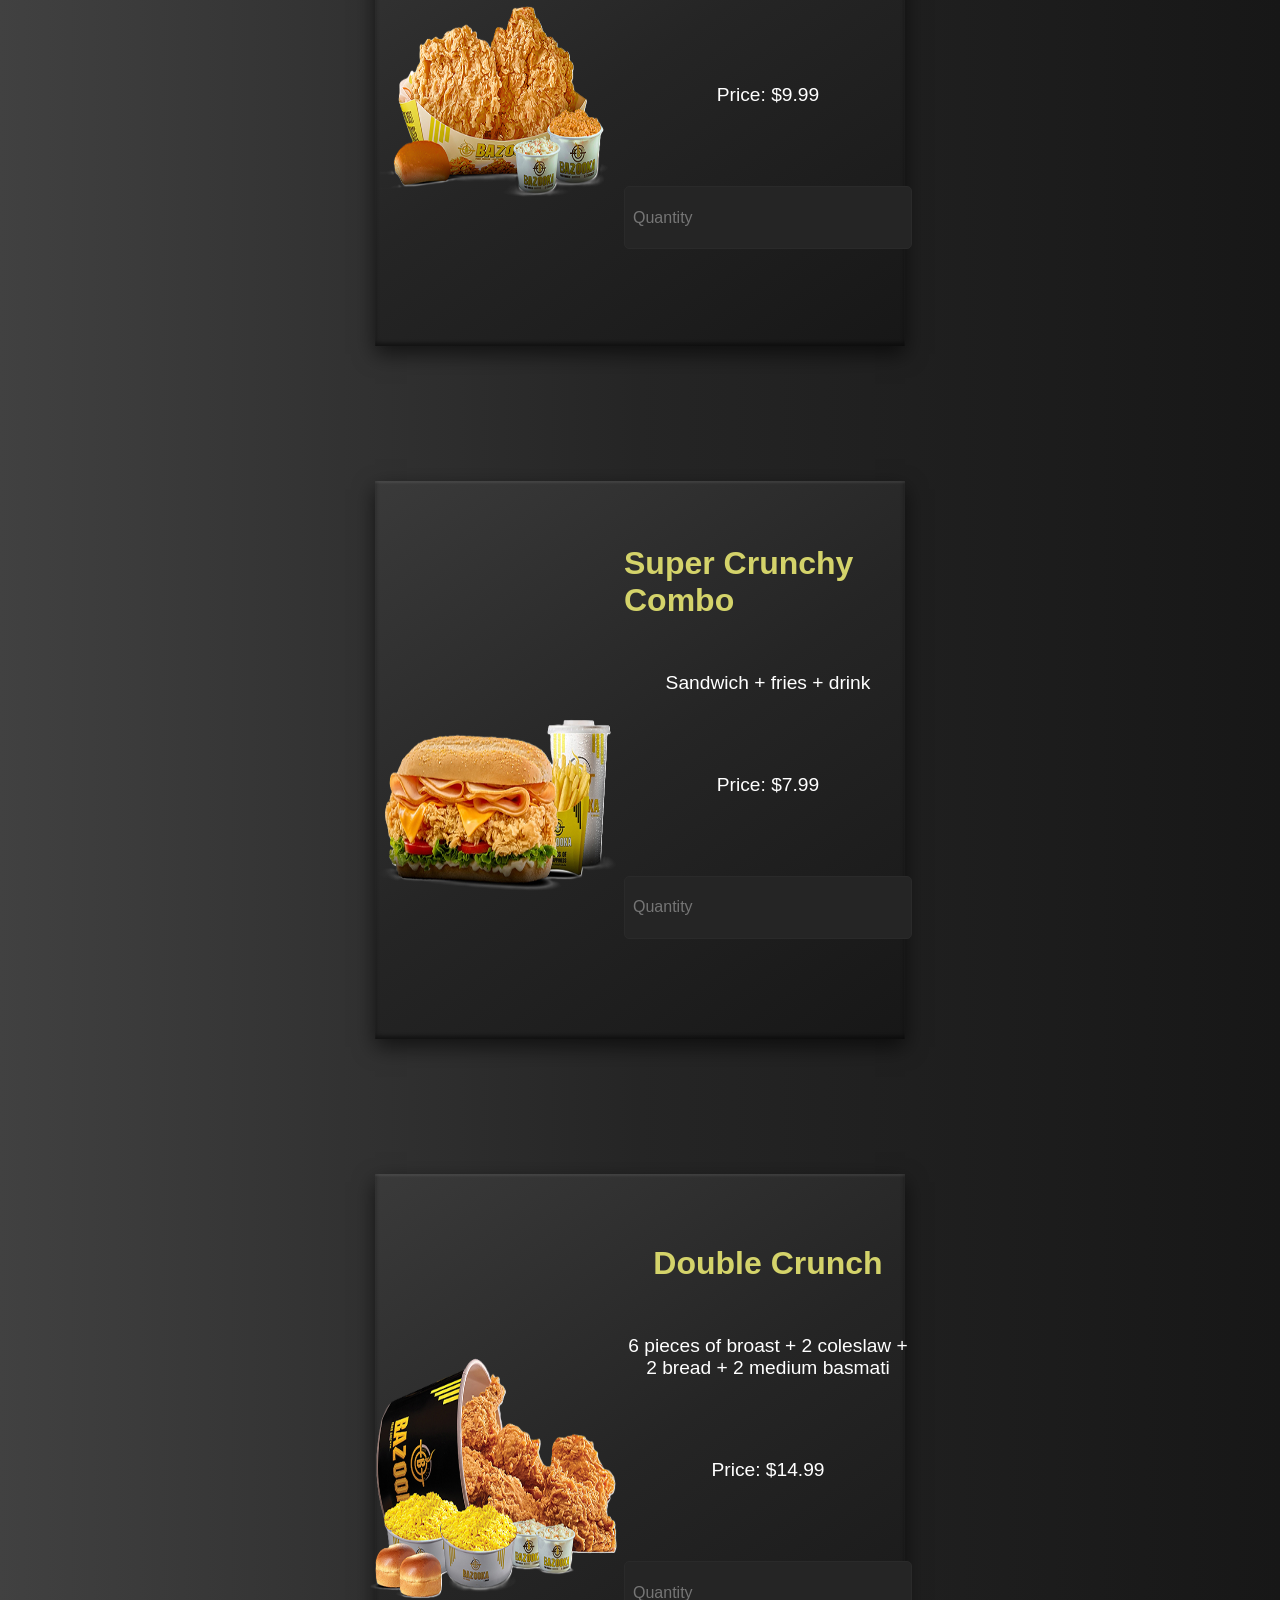
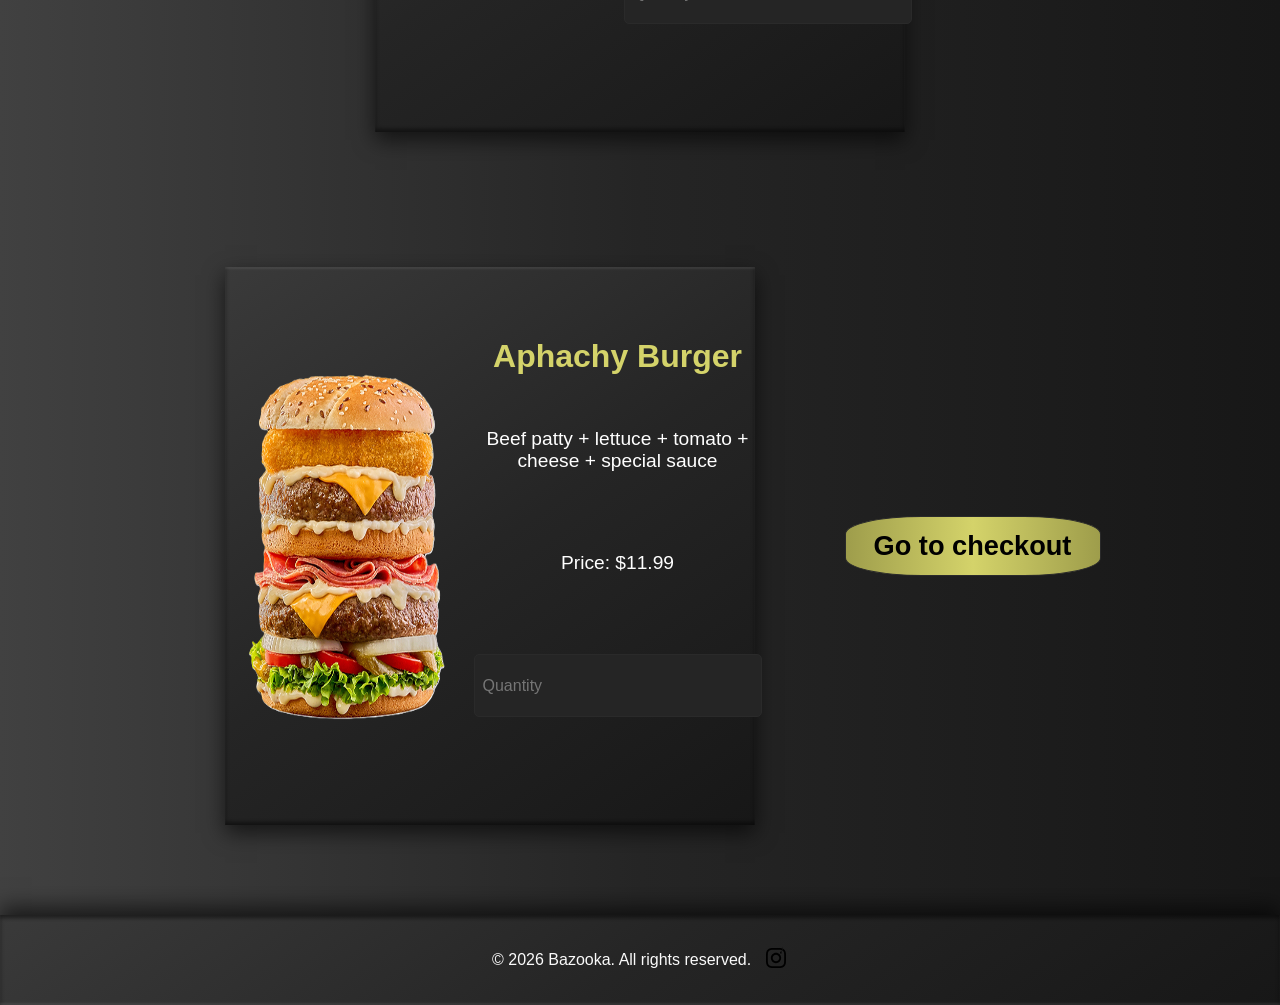
==== commit 18b4b9f3: "finishing the localstorage code" ====
--- a/menu.html
+++ b/menu.html
@@ -14,16 +14,16 @@
             <button class="nav-button" onclick="window.location.href='index.html'">Home</button>
             <button class="nav-button" onclick="window.open('menu.html', '_blank')">Menu</button>
             <button class="nav-button">Cart</button>
-            <img src="assets/hotline.png" class="cart-icon" alt="Cart Icon" class="hotline">
+            <img src="assets/hotline.png" class="hotline" alt="Cart Icon">
         </div>
     </header>
-    <form action="">
         <div class="menu">
         <div class="card1">
             <img src="assets/meal 1.png" alt="chicken" class="img1">
             <div class="text1">
                 <p class="h1">Offer 1 (50% off)</p>
                 <p class="p1">8 Fried Chicken pieces + <br> 2 Chips + 2 bread</p>
+                <p class="p1" id="p1">Price: $10.99</p>
                 <input type="number" placeholder="Quantity" min="0" max="5" class="input1">
             </div>
         </div>
@@ -32,6 +32,7 @@
             <div class="text2">
                 <p class="h2">Crazy Boom</p>
                 <p class="p2">3 sliced ​​chicken strips + lettuce <br> + choice of sauce</p>
+                <p class="p2" id="p2">Price: $8.99</p>
                 <input type="number" placeholder="Quantity" min="0" max="10" class="input2">
             </div>
         </div>
@@ -40,6 +41,7 @@
             <div class="text3">
                 <p class="h3">Offer 2 (50% off)</p>
                 <p class="p3">7 pieces at half price for a limited time!</p>
+                <p class="p3" id="p3">Price: $5.99</p>
                 <input type="number" placeholder="Quantity" min="0" max="5" class="input3">
             </div>
         </div>
@@ -48,14 +50,16 @@
             <div class="text4">
                 <p class="h4">Offer 3 (60% off)</p>
                 <p class="p4">4 sandwiches (2 Chicken, 2 Beef)</p>
+                <p class="p4" id="p4">Price: $12.99</p>
                 <input type="number" placeholder="Quantity" min="0" max="5" class="input4">
             </div>
         </div>
         <div class="card5">
             <img src="assets/meal5.png" alt="chicken" class="img5">
             <div class="text5">
-                <p class="h5">Hormone Elsada (2 pieces)</p>
+                <p class="h5">Hormone Elsada</p>
                 <p class="p5">2 pieces of chicken + rice + medium coleslaw + a piece of bread</p>
+                <p class="p5" id="p5">Price: $9.99</p>
                 <input type="number" placeholder="Quantity" min="0" max="10" class="input5">
             </div>
         </div>
@@ -64,6 +68,7 @@
             <div class="text6">
                 <p class="h6">Super Crunchy Combo</p>
                 <p class="p6">Sandwich + fries + drink</p>
+                <p class="p6" id="p6">Price: $7.99</p>
                 <input type="number" placeholder="Quantity" min="0" max="10" class="input6">
             </div>
         </div>
@@ -72,6 +77,7 @@
             <div class="text7">
                 <p class="h7">Double Crunch</p>
                 <p class="p7">6 pieces of broast + 2 coleslaw + 2 bread + 2 medium basmati</p>
+                <p class="p7" id="p7">Price: $14.99</p>
                 <input type="number" placeholder="Quantity" min="0" max="10" class="input7">
             </div>
         </div>
@@ -80,12 +86,12 @@
             <div class="text8">
                 <p class="h8">Aphachy Burger</p>
                 <p class="p8">Beef patty + lettuce + tomato + cheese + special sauce</p>
+                <p class="p8" id="p8">Price: $11.99</p>
                 <input type="number" placeholder="Quantity" min="0" max="10" class="input8">
             </div> 
         </div>
         <button type="button" class="cart-button" onclick="window.location.href='#checkout-button'">Finished?</button>
         <button type="submit" class="checkout-button" onclick="addToCart()" id="checkout-button">Go to checkout</button>
-    </form>
     <footer class="footer">
         <p class="rights">© 2026 Bazooka. All rights reserved.</p>
             <a href="https://www.instagram.com/bazookaegy" target="_blank" rel="noopener noreferrer" aria-label="Bazooka on Instagram">
@@ -107,7 +113,7 @@
                 </path>
                 </svg>
             </a>
-        </span>
     </footer>
+    <script src="cart.js"></script>
 </body>
 </html>
--- a/menu.css
+++ b/menu.css
@@ -62,8 +62,8 @@
 }
 
 .hotline{
-    height: 50%;
-    width: 10%;
+    height: 100%;
+    width: 100%;
     align-self: center;
 }
 
@@ -260,7 +260,7 @@
     display: flex;
     justify-content: center;
     text-align: center;
-    padding-bottom: 10vh;
+    padding-bottom: 8vh;
 }
 
 .input4, .input5, .input6, .input7, .input8{
@@ -273,6 +273,7 @@
     background-color: #252525;
     color: #ffffff;
     width: 30vh;
+    margin-bottom: 5vh;
 }
 
 .cart-button{
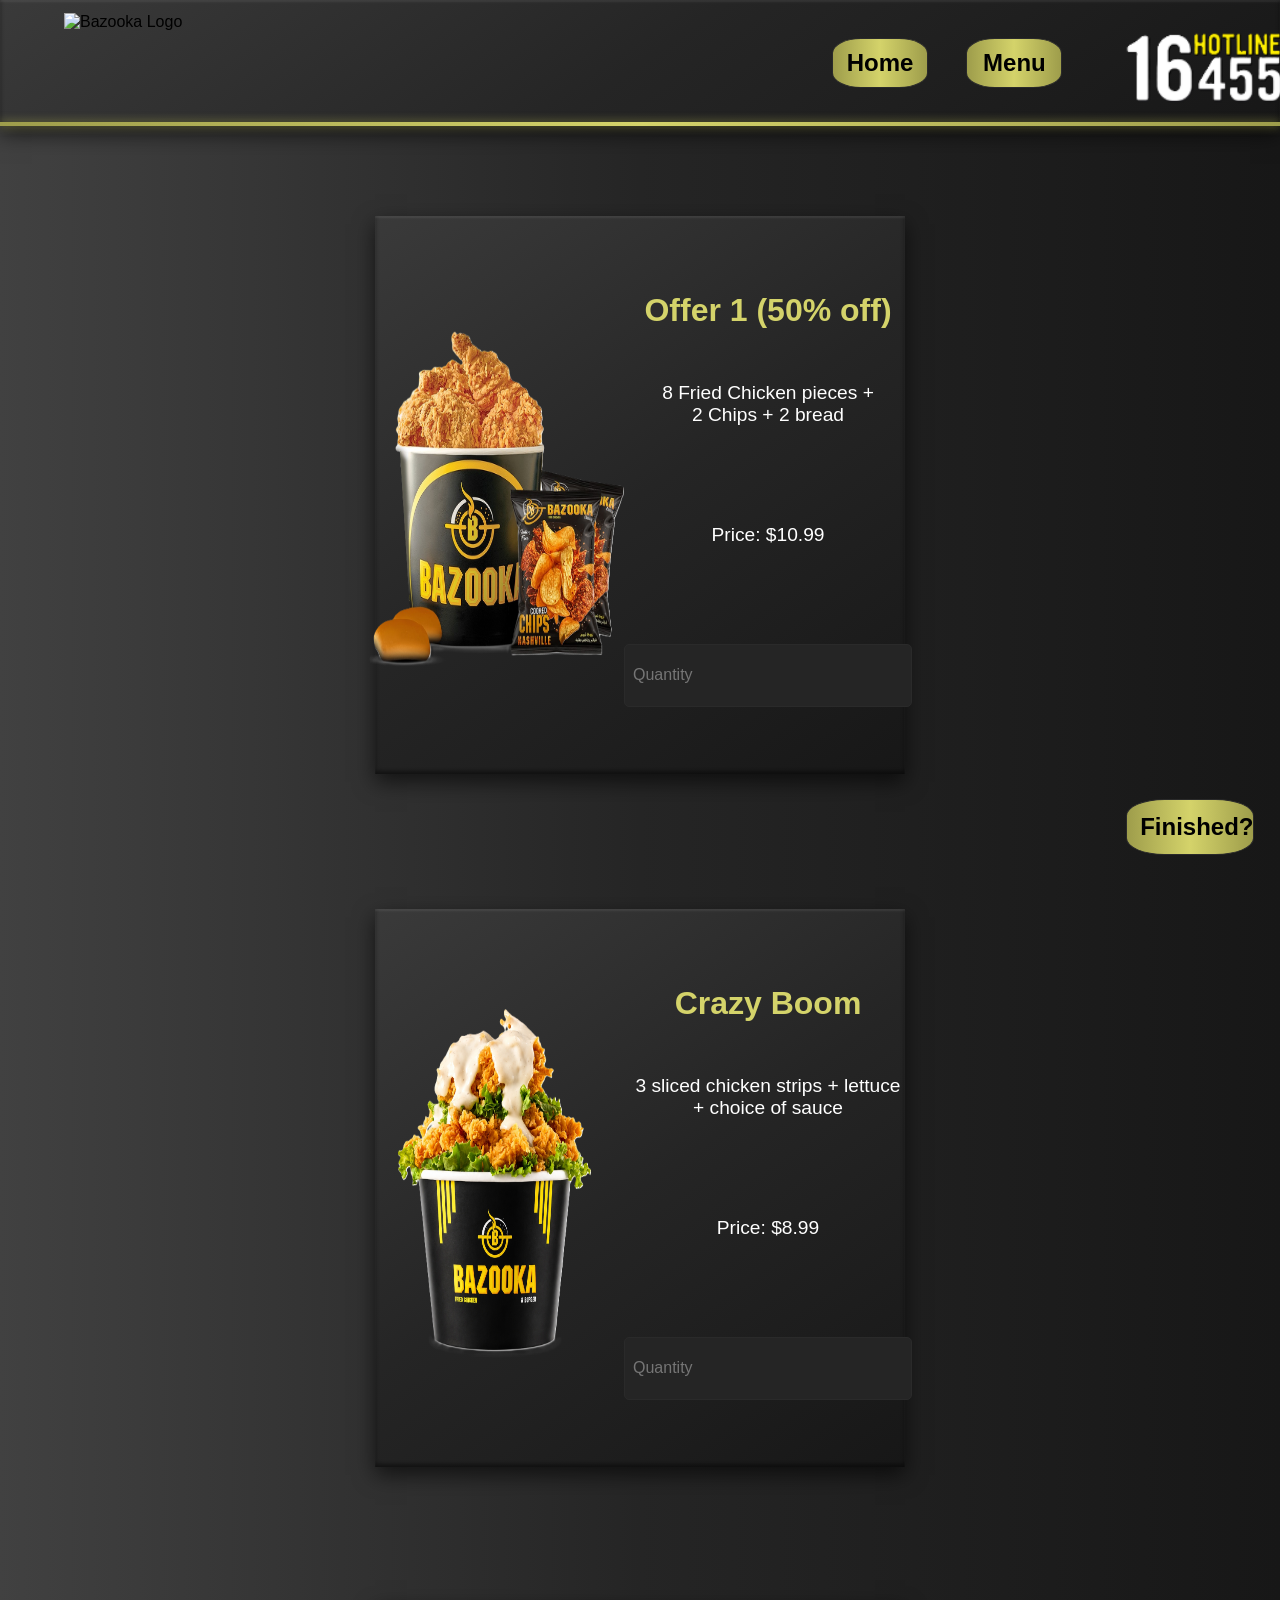
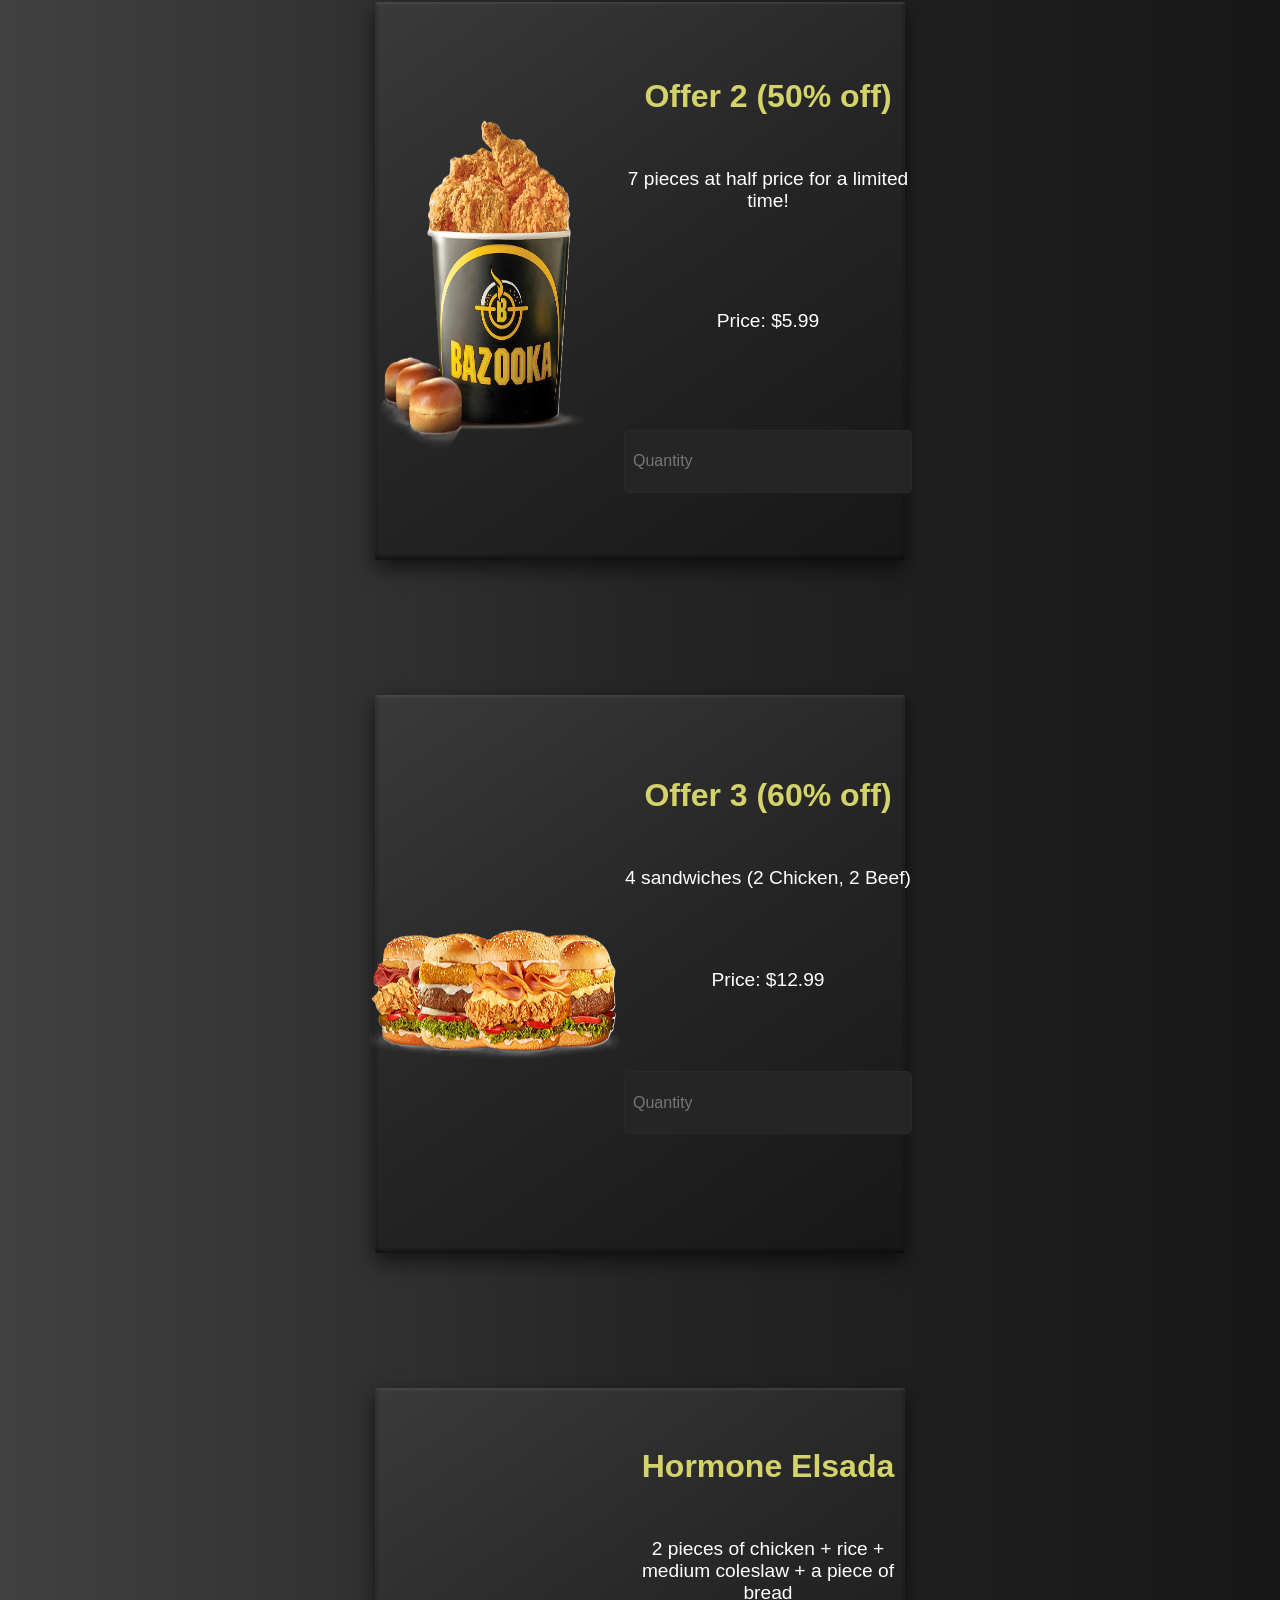
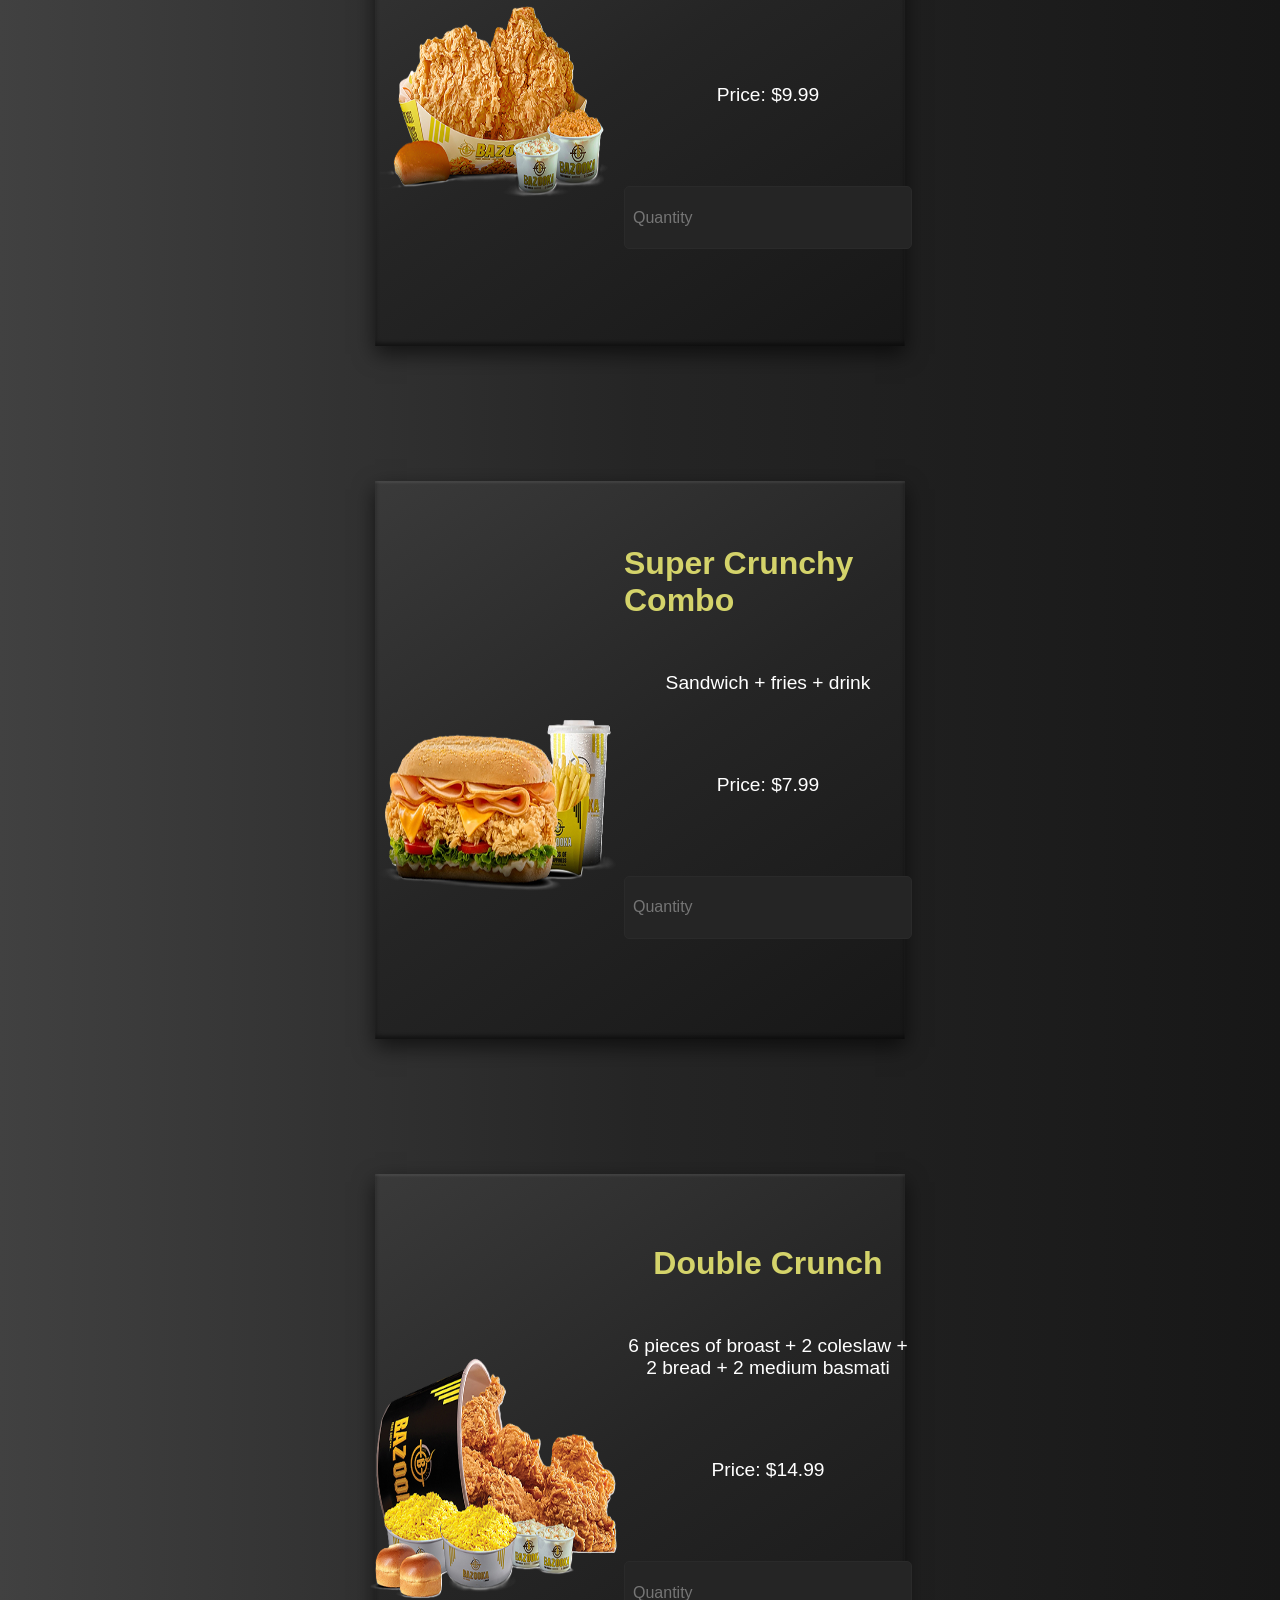
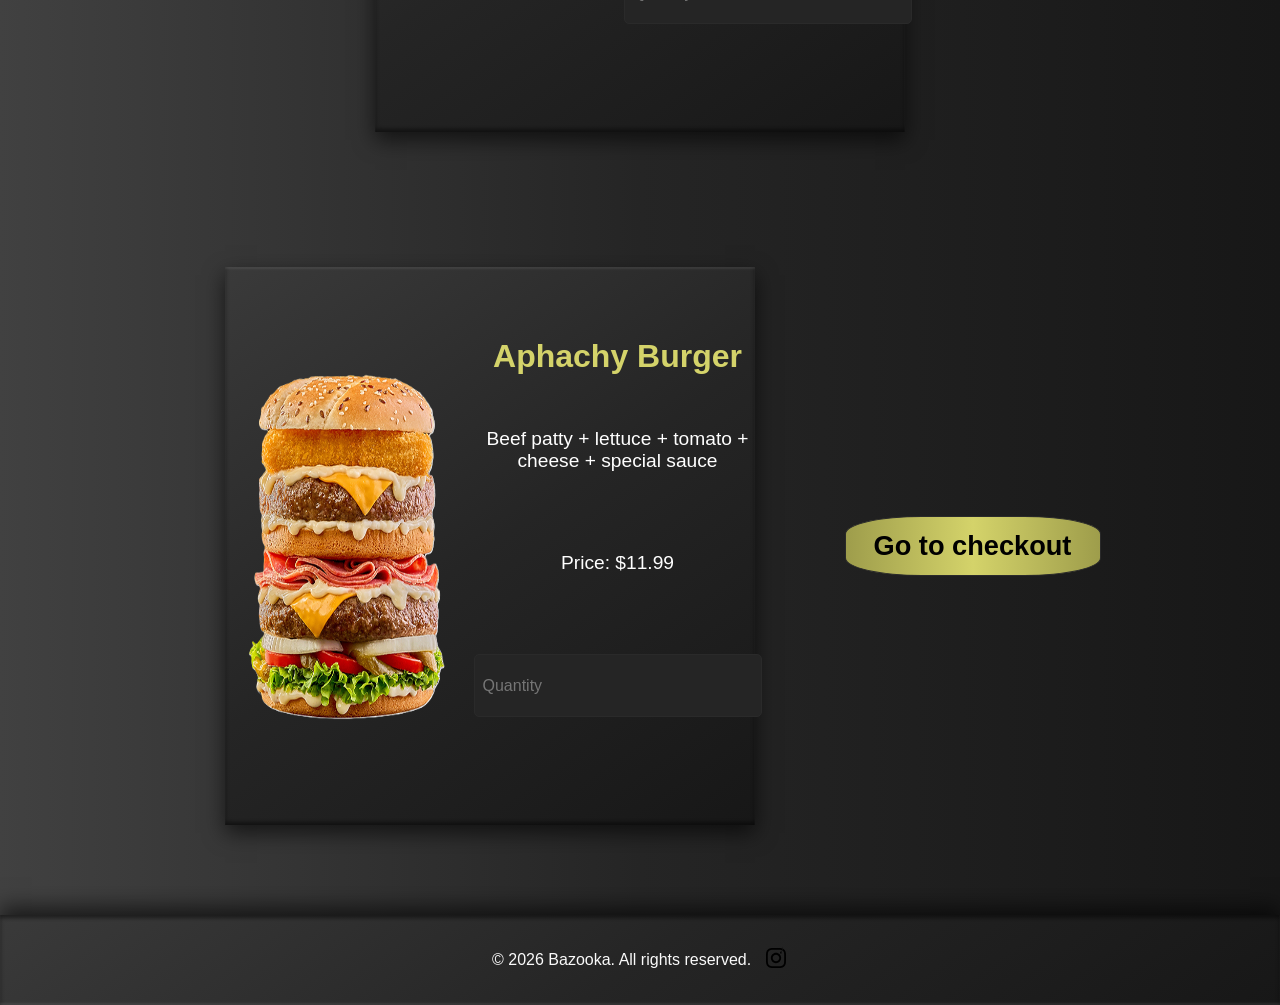
==== commit 62bfdc3e: "The final touch" ====
--- a/menu.html
+++ b/menu.html
@@ -13,7 +13,6 @@
         <div class="nav-links">
             <button class="nav-button" onclick="window.location.href='index.html'">Home</button>
             <button class="nav-button" onclick="window.open('menu.html', '_blank')">Menu</button>
-            <button class="nav-button">Cart</button>
             <img src="assets/hotline.png" class="hotline" alt="Cart Icon">
         </div>
     </header>
--- a/menu.css
+++ b/menu.css
@@ -29,7 +29,7 @@
 
 .nav-links{
     display: flex;
-    padding-right: 30%;
+    padding-right: 20%;
     gap: 20%;
     margin-left: auto; 
     height: 80%;
